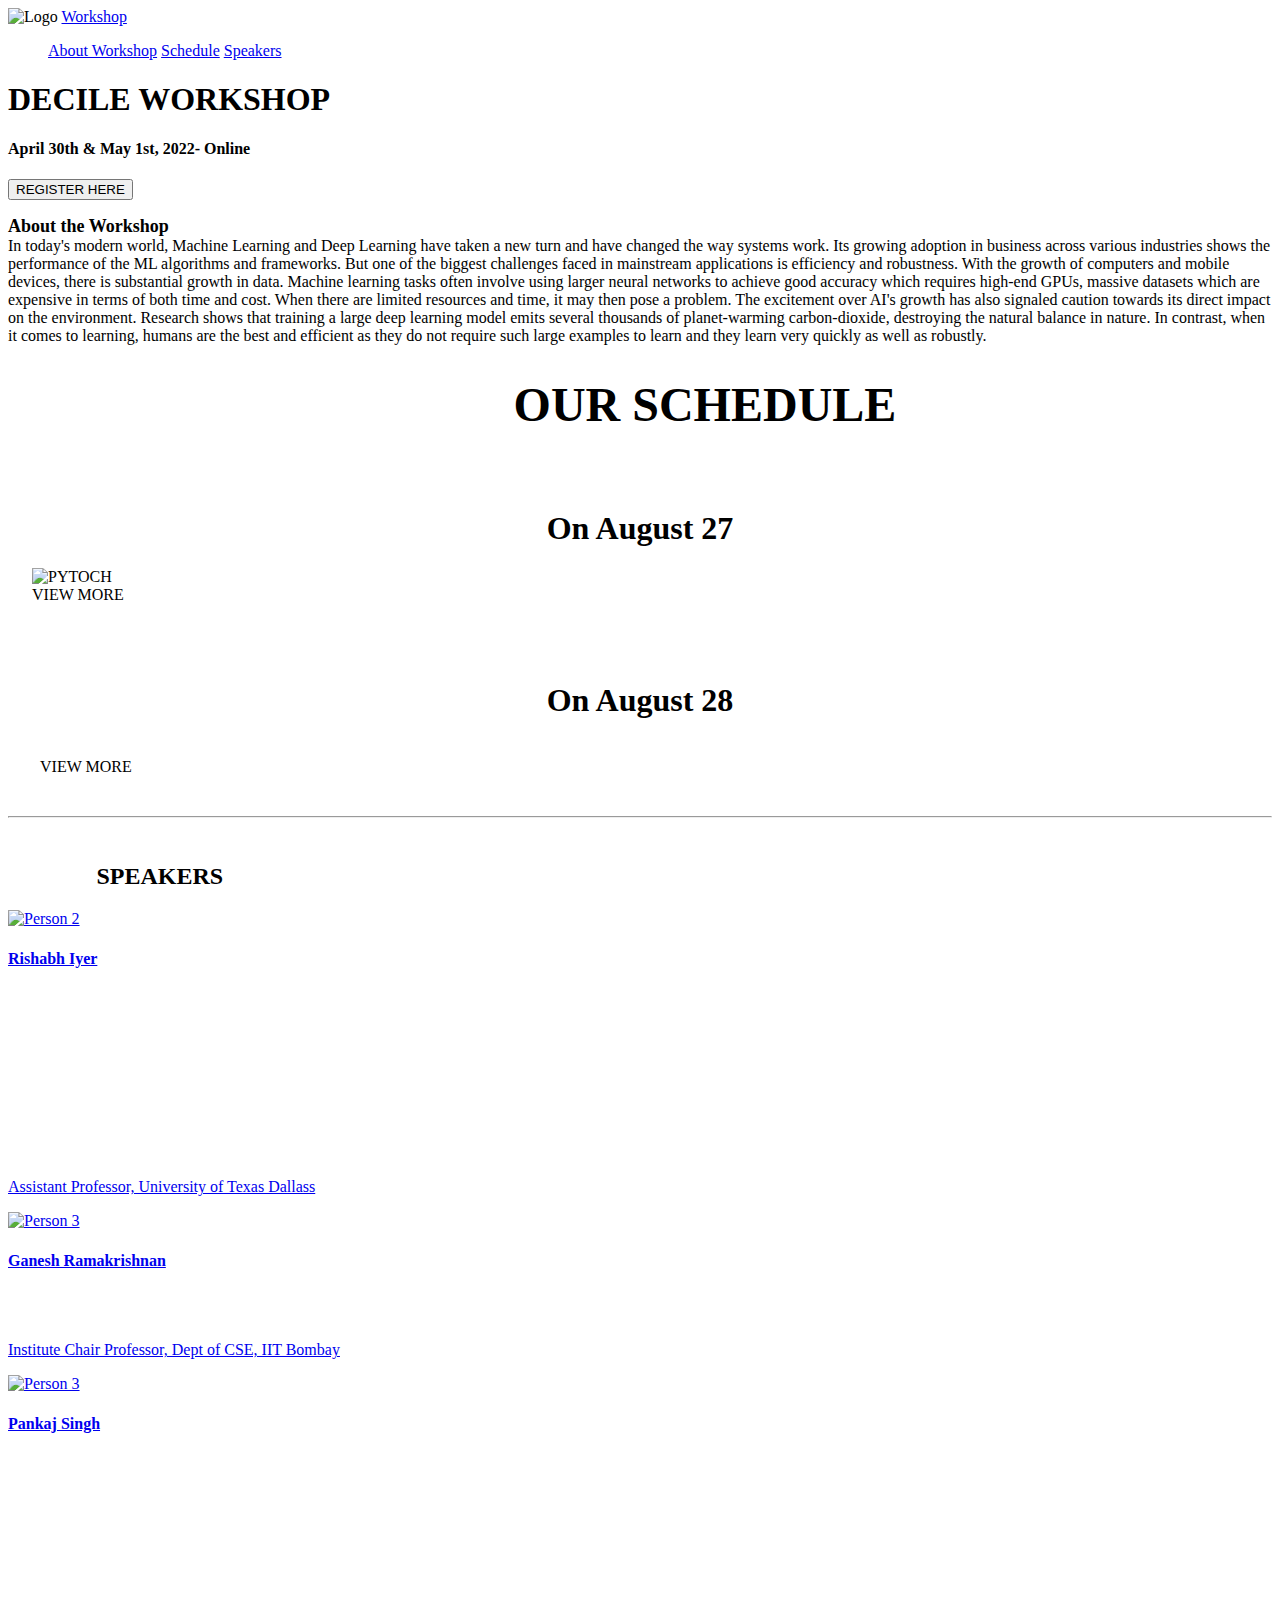
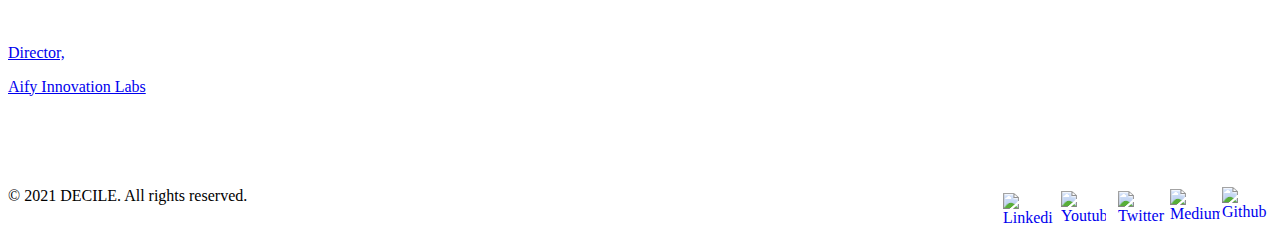
==== index.html @ f719cba0 "add google form" ====
<!DOCTYPE html>
<!-- saved from url=(0019)https://decile.org/ -->
<html><head><meta http-equiv="Content-Type" content="text/html; charset=UTF-8">

    <meta name="generator" content="Gatsby 2.22.17">
    <meta name="viewport" content="width=device-width, initial-scale=1.0">
    <title data-react-helmet="true">Decile</title>
    
    <meta data-react-helmet="true" name="viewport" content="width=device-width, initialScale=1.0">
    <meta data-react-helmet="true" name="description" content="An ultra customizable generic theme for Stackbit">
    <meta name="viewport" content="width=1200">
    <link rel="stylesheet" href="./Decile_files/style.css">
    <link href="https://cdn.jsdelivr.net/npm/bootstrap@5.0.2/dist/css/bootstrap.min.css" rel="stylesheet" integrity="sha384-EVSTQN3/azprG1Anm3QDgpJLIm9Nao0Yz1ztcQTwFspd3yD65VohhpuuCOmLASjC" crossorigin="anonymous">
<script src="https://cdn.jsdelivr.net/npm/@popperjs/core@2.9.2/dist/umd/popper.min.js" integrity="sha384-IQsoLXl5PILFhosVNubq5LC7Qb9DXgDA9i+tQ8Zj3iwWAwPtgFTxbJ8NT4GN1R8p" crossorigin="anonymous"></script>
<script src="https://cdn.jsdelivr.net/npm/bootstrap@5.0.2/dist/js/bootstrap.min.js" integrity="sha384-cVKIPhGWiC2Al4u+LWgxfKTRIcfu0JTxR+EQDz/bgldoEyl4H0zUF0QKbrJ0EcQF" crossorigin="anonymous"></script>

    <script src="https://code.jquery.com/jquery-3.2.1.slim.min.js" crossorigin="anonymous"></script>
    <script src="https://cdnjs.cloudflare.com/ajax/libs/popper.js/1.12.9/umd/popper.min.js" crossorigin="anonymous"></script>
    <script src="https://maxcdn.bootstrapcdn.com/bootstrap/4.0.0/js/bootstrap.min.js" crossorigin="anonymous"></script>
    <script type="text/javascript" src="./Decile_files/jquery-1.5.min.js"></script>

    <script type="text/javascript" src="./Decile_files/jquery.jcarousel.js"></script>
    
    <script type="text/javascript">
    jQuery(document).ready(function() {
        // Initialise the first and second carousel by class selector.
        // Note that they use both the same configuration options (none in this case).
        jQuery('.d-carousel .carousel').jcarousel({
            scroll: 1
        });
    });
    </script>
</head>

<body data-new-gr-c-s-check-loaded="14.1052.0" data-gr-ext-installed="">
    <div id="___gatsby">
        <div style="outline:none" tabindex="-1" id="gatsby-focus-wrapper">
            <div id="site-wrap" class="site">
                
                <header class="site-header ">
                    <nav class="navbar navbar-expand-sm bg-light navbar-light ">

                        <img class="navbar-brand " src="./Decile_files/DECILE Logo.svg" alt="Logo" style="height:80px;"> <a class="nav-link" href="https://decile.org/#Team">Workshop</a>

                        <ul class="navbar-nav ml-auto">
 
                            <!-- <a class="nav-link" href="/">Home</a>  -->

                            <a class="nav-link" href="https://decile.org/#Team">About Workshop</a>


                            <a class="nav-link" href="https://decile.org/#Research">Schedule</a>
                            <a class="nav-link" href="https://decile.org/#Research">Speakers</a>

                            <!--<a class="nav-link" href="/workshop/">Workshop</a>-->

                        </ul>
                      </nav>

                </header>
                <main id="content" class="site-content">
                    <!-- <section class="section hero">
                        <div class="container container--lg">
                            <div class="flex  flex--center align-center ">
                              

                                <div class="cell section__body">
                                   


 

                                    <div class="section__copy">

                                        <img src="images/DECILE Logo.png" alt="Person 3" width="400" height="133"/>
                                    </div>
                                    <div class="section__actions btn-group"></div>
                                </div>
                            </div>
                        </div>
                    </section> -->
                    <section id="Workshop-heading" class="section hero bg-image section--padding">
                        <!-- <div class="bg-image__image"
                            style="background-image:url(&#x27;/images/diagonal-lines.svg&#x27;);opacity:0.2;background-size:auto;background-repeat:repeat">
                        </div> -->
                        <div class="container container--md align-center">
                            <div class="flex flex--middle flex--center">
                                
                                <div class="cell section__body">
                                    <h1 class="section__title">DECILE WORKSHOP</h1>
                                    <h4>April 30th &amp; May 1st, 2022- Online</h4>
                                    <a href="https://forms.gle/wCTeGzqQh4scpRUN7">
                                    <button class="btn btn-primary rounded-pill">
                                        REGISTER HERE 
                                      </button>
                                      </a>
                                      
                                      
                        
                                    <!--<div class="section__actions btn-group"><a href="https://www.google.com/"
                                            class="btn">Learn More</a></div>-->
                                </div>
                            </div>
                        </div>
                    </section>
                    <section id="About the workshop" class="section hero bg-image section--padding">
                        <div class="container container--lg">
                            <div class="container container--md align-center">
                                <div class="container container--md align-center">
                                    <div class="flex flex--middle flex--center">
                                
                                        <div class="cell section__body">
                                            <div class="section__copy">
                                                <p><b style="font-size: 18px;">About the Workshop</b><br>
                                                    In today's modern world, Machine Learning and Deep Learning have taken a new turn and have changed the way systems work. 
                            Its growing adoption in business across various industries shows the performance of the ML algorithms and frameworks. 
                            But one of the biggest challenges faced in mainstream applications is efficiency and robustness. 
                            With the growth of computers and mobile devices, there is substantial growth in data.
                            Machine learning tasks often involve using larger neural networks to achieve good accuracy which requires high-end GPUs, 
                            massive datasets which are expensive in terms of both time and cost. When there are limited resources and time, it may then pose a problem.
                            The excitement over AI's growth has also signaled caution towards its direct impact on the environment. 
                            Research shows that training a large deep learning model emits several thousands of planet-warming carbon-dioxide, 
                            destroying the natural balance in nature. In contrast, when it comes to learning, 
                            humans are the best and efficient as they do not require such large examples to learn and they learn very quickly as well as robustly. </p>
                                            </div>
                                            
                                        </div>
                                    </div>

                                </div>
                            </div>
                    </section>
                    <section class="section hero inverse bg-blue">
                        
                            <h1 style="margin-left: 40%; font-size: 3rem;">OUR SCHEDULE</h1>
                          <div class="container my-4">
                              <div class="row d-flex justify-content-center" style="gap: 1rem;">
                                  <div class="col col-lg-5 col-md-12 col-sm-12">
                                      <div class="card" style="margin-left: 0rem; padding: 1.5rem;">
                                          <h1 style="text-align: center;">On August 27</h1>
                                          <img src="https://pytorch.org/tutorials/_static/img/thumbnails/cropped/profiler.png" width="340px" alt="PYTOCH">
                                          <div class="card-body">
                                             <a href="#" style="color: black; text-decoration: none; text-align: center;">VIEW MORE</a>
                                          </div>
                                      </div>
                                  </div>
                               
                      
                             
                                  <div class="col col-lg-5 col-md-12 col-sm-12">
                                      <div class="card" style="margin-left: 0rem; padding: 2rem;">
                                          <h1 style="text-align: center;">On August 28</h1>
                                         
                                          <img src="https://decile.org/images/CORDS%20Logo.svg" alt="">
                                          <img src="https://decile.org/images/DISTIL%20Logo.svg" alt="">
                                          <img src="https://decile.org/images/SPEAR%20Logo.svg" alt="">
                                          <div class="card-body">
                                             <a href="#" style="color: black; text-decoration: none; text-align: right;">VIEW MORE</a>
                                          </div>
                                      </div>
                                  </div>
                               
                               
                              </div>
                          </div>
                      </section>
                   
                   
                    <hr class="my-auto flex-grow-1">

                        <div id="Team" class="container  align-center  ">
                            <h2 class="section__title" style="margin-left: 7%; padding-top: 2%;">SPEAKERS</h2>

                        </div>
                        <section class="container " style="padding-bottom: 2%; ">
                            <div class="inner">
                                <div class="flex flex-4 " style="padding-bottom: 4%; ">
                                    <div class="box person ">
                                        <a href="https://sites.google.com/view/rishabhiyer">
                                        <div class="image round">
                                            <img src="./Decile_files/Rishabh Iyer.png" alt="Person 2">
                                        </div>
                                        <h4 style="padding-bottom:15% ;">Rishabh Iyer</h4>
                                        <p>Assistant Professor, University of Texas Dallass</p>
                                    </a>
                                    </div>
                                    <div class="box person">
                                        <a href="https://www.cse.iitb.ac.in/~ganesh/">
                                        <div class="image round">
                                            <img src="./Decile_files/Ganesh Ramakrishnan.jpeg" alt="Person 3">
                                        </div>
                                        <h4 style="padding-bottom:4% ;">Ganesh Ramakrishnan</h4>
                                        <p>Institute Chair Professor, Dept of CSE, IIT Bombay</p></a>
                                    </div>
                                    <div class="box person">
                                        <a href="https://www.linkedin.com/in/pankaj-singh-b000894a/">
                                        <div class="image round">
                                            <img src="./Decile_files/pankaj.singh.jpg" alt="Person 3">
                                        </div>
                                        <h4 style="padding-bottom:15% ;">Pankaj Singh</h4>
                                        <p>Director, </p>
                                        <p>Aify Innovation Labs</p></a>
                                    </div>


                                </div>
                        </div></section>
                                       <footer class="site-footer">
                    <div class="container container--lg">
                        <div class="site-footer__copyright">
                            © 2021 DECILE. All rights reserved.
                            <a href="https://github.com/decile-team"><img src="./Decile_files/GitHub-Mark.png" alt="Github" width="50" height="50" style="float:right"></a> 
                            <a href="https://medium.com/@decile-research"><img src="./Decile_files/medium+icon-1320186682844050412.png" alt="Medium" width="50" height="50" style="float:right;padding: 2px;"></a>  
                            <a href="https://twitter.com/decile_research"><img src="./Decile_files/733635.svg" alt="Twitter" width="50" height="50" style="float:right;padding-left: 10px;padding-top: 4px;"></a>    
                            <a href="https://www.youtube.com/channel/UCbBsomFm7quu-7Es3X_Ps9g"><img src="./Decile_files/1384012.svg" alt="Youtube" width="45" height="45" style="float:right;padding: 2px;padding-top: 4px;"></a>
                            <a href="https://www.linkedin.com/in/decile"><img src="./Decile_files/1384046.svg" alt="Linkedin" width="50" height="50" style="float:right;padding: 6px;"></a> 
                        </div>
                        
                    </div>
                </footer>
            </div>
        
        <div id="gatsby-announcer" style="position:absolute;top:0;width:1px;height:1px;padding:0;overflow:hidden;clip:rect(0, 0, 0, 0);white-space:nowrap;border:0" aria-live="assertive" aria-atomic="true"></div>
    
    <script src="./Decile_files/init.js"></script>
    <script src="./Decile_files/page-load.js"></script>
    <script src="./Decile_files/page-unload.js"></script>
    <script id="gatsby-script-loader">/*<![CDATA[*/window.pagePath = "/";/*]]>*/</script>
    <script id="gatsby-chunk-mapping">/*<![CDATA[*/window.___chunkMapping = { "app": ["/app-77ef83bda4db6edf5b10.js"], "component---src-templates-advanced-js": ["/component---src-templates-advanced-js-5bc18cc9d4f8bdf61e8d.js"], "component---src-templates-post-js": ["/component---src-templates-post-js-b1623d6e78ea71cc60c2.js"] };/*]]>*/</script>
    <script src="./Decile_files/component---src-templates-advanced-js-5bc18cc9d4f8bdf61e8d.js" async=""></script>
    <script src="./Decile_files/commons-939fbc767cac15439ba2.js" async=""></script>
    <script src="./Decile_files/29107295-36e60bad8a02b5426955.js" async=""></script>
    <script src="./Decile_files/styles-503b3015a8b38c118cb7.js" async=""></script>
    <script src="./Decile_files/app-77ef83bda4db6edf5b10.js" async=""></script>
    <script src="./Decile_files/framework-81e6052b3504df28bf0b.js" async=""></script>
    <script src="./Decile_files/webpack-runtime-9876bf3ca93c263dd1b7.js" async=""></script>



<iframe frameborder="0" scrolling="no" style="background-color: transparent; border: 0px; display: none;" src="./Decile_files/saved_resource.html"></iframe><div id="GOOGLE_INPUT_CHEXT_FLAG" input="" input_stat="{&quot;tlang&quot;:true,&quot;tsbc&quot;:true,&quot;pun&quot;:true,&quot;mk&quot;:true,&quot;ss&quot;:true}" style="display: none;"></div></body><grammarly-desktop-integration data-grammarly-shadow-root="true"></grammarly-desktop-integration></html>
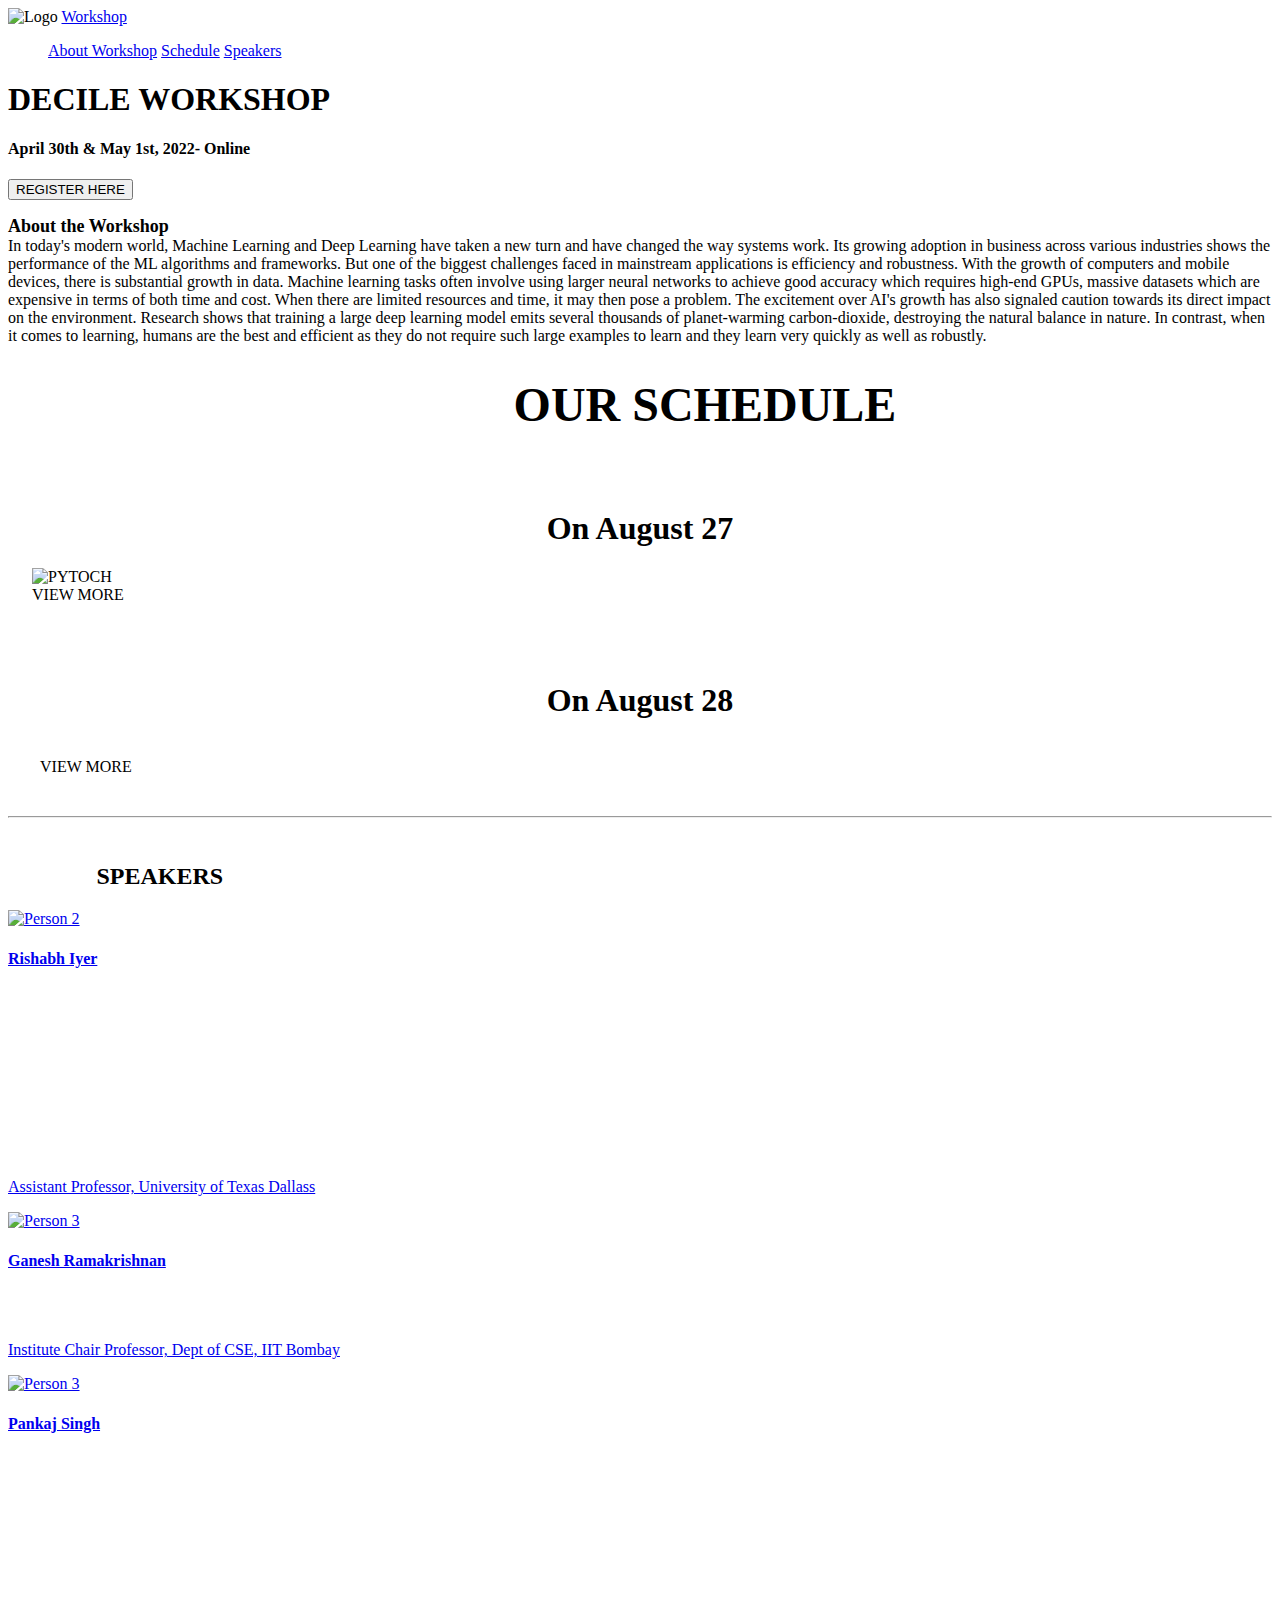
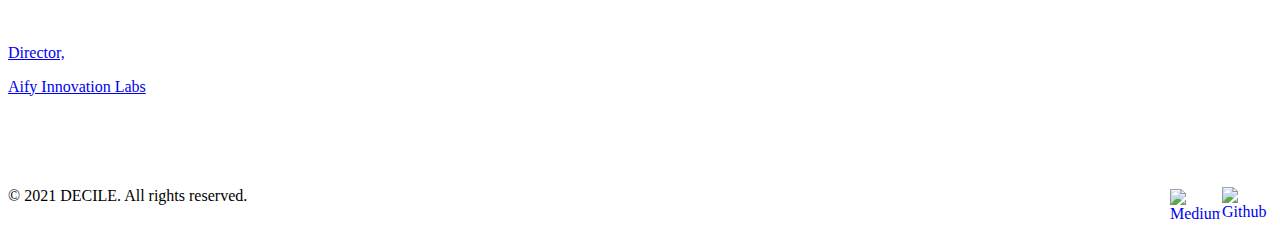
==== commit d264af88: "add icons for Linkedin , Youtube , twitter" ====
--- a/index.html
+++ b/index.html
@@ -13,7 +13,7 @@
     <link href="https://cdn.jsdelivr.net/npm/bootstrap@5.0.2/dist/css/bootstrap.min.css" rel="stylesheet" integrity="sha384-EVSTQN3/azprG1Anm3QDgpJLIm9Nao0Yz1ztcQTwFspd3yD65VohhpuuCOmLASjC" crossorigin="anonymous">
 <script src="https://cdn.jsdelivr.net/npm/@popperjs/core@2.9.2/dist/umd/popper.min.js" integrity="sha384-IQsoLXl5PILFhosVNubq5LC7Qb9DXgDA9i+tQ8Zj3iwWAwPtgFTxbJ8NT4GN1R8p" crossorigin="anonymous"></script>
 <script src="https://cdn.jsdelivr.net/npm/bootstrap@5.0.2/dist/js/bootstrap.min.js" integrity="sha384-cVKIPhGWiC2Al4u+LWgxfKTRIcfu0JTxR+EQDz/bgldoEyl4H0zUF0QKbrJ0EcQF" crossorigin="anonymous"></script>
-
+<script defer src="https://use.fontawesome.com/releases/v5.0.7/js/all.js"></script>
     <script src="https://code.jquery.com/jquery-3.2.1.slim.min.js" crossorigin="anonymous"></script>
     <script src="https://cdnjs.cloudflare.com/ajax/libs/popper.js/1.12.9/umd/popper.min.js" crossorigin="anonymous"></script>
     <script src="https://maxcdn.bootstrapcdn.com/bootstrap/4.0.0/js/bootstrap.min.js" crossorigin="anonymous"></script>
@@ -211,9 +211,9 @@
                             © 2021 DECILE. All rights reserved.
                             <a href="https://github.com/decile-team"><img src="./Decile_files/GitHub-Mark.png" alt="Github" width="50" height="50" style="float:right"></a> 
                             <a href="https://medium.com/@decile-research"><img src="./Decile_files/medium+icon-1320186682844050412.png" alt="Medium" width="50" height="50" style="float:right;padding: 2px;"></a>  
-                            <a href="https://twitter.com/decile_research"><img src="./Decile_files/733635.svg" alt="Twitter" width="50" height="50" style="float:right;padding-left: 10px;padding-top: 4px;"></a>    
-                            <a href="https://www.youtube.com/channel/UCbBsomFm7quu-7Es3X_Ps9g"><img src="./Decile_files/1384012.svg" alt="Youtube" width="45" height="45" style="float:right;padding: 2px;padding-top: 4px;"></a>
-                            <a href="https://www.linkedin.com/in/decile"><img src="./Decile_files/1384046.svg" alt="Linkedin" width="50" height="50" style="float:right;padding: 6px;"></a> 
+                            <a href="https://twitter.com/decile_research"><i class="fab fa-twitter"  style="float:right;padding-left: 10px;padding-top: 4px;width:50px;height:50px"></i></a>    
+                            <a href="https://www.youtube.com/channel/UCbBsomFm7quu-7Es3X_Ps9g"><i class="fab fa-youtube"  style="float:right;padding-left: 10px;padding-top: 4px;width:50px;height:50px"></i></a>
+                            <a href="https://www.linkedin.com/in/decile"><i class="fab fa-linkedin"  style="float:right;padding-left: 20px;padding-top: 4px;width:60px;height:40px;margin-bottom: 0;"></i></a> 
                         </div>
                         
                     </div>
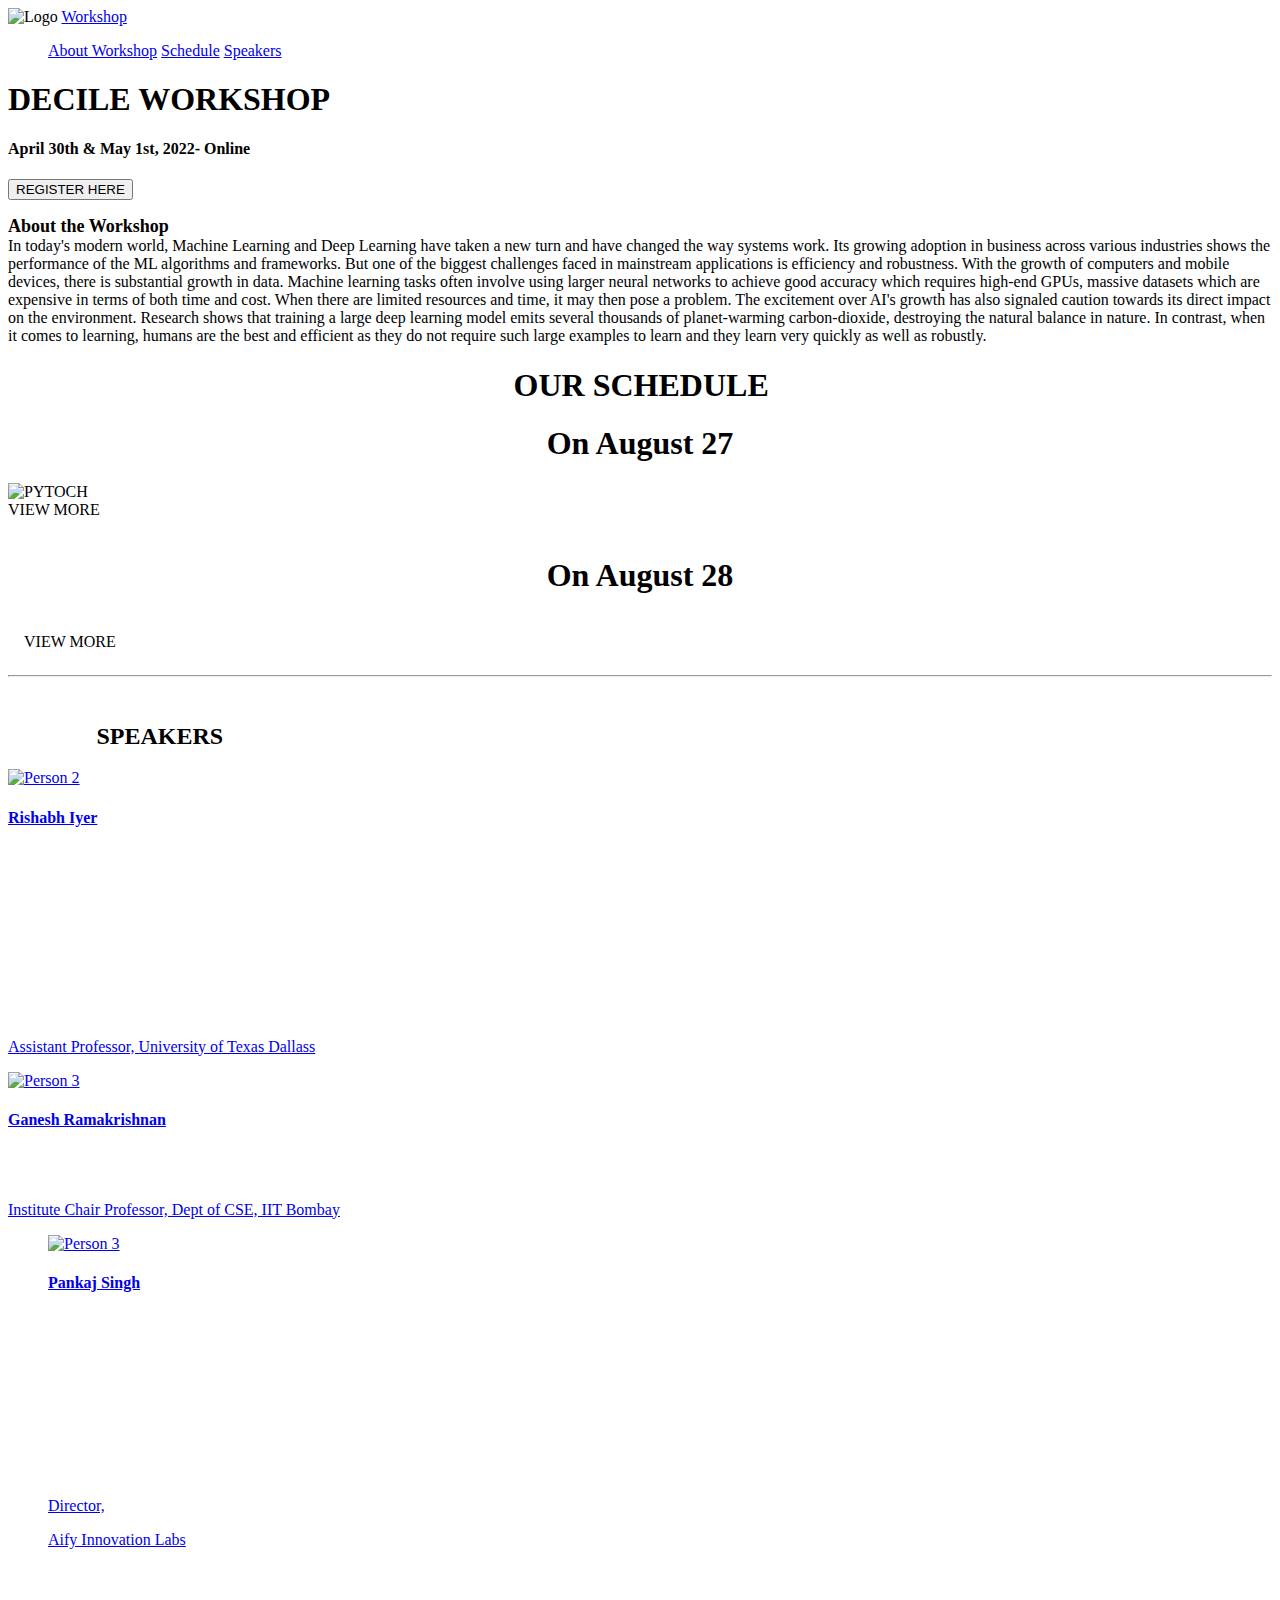
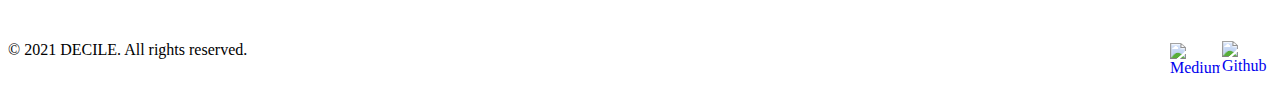
==== commit 5ece2ccf: "Merge pull request #2 from Dik17/fix-main" ====
--- a/index.html
+++ b/index.html
@@ -132,13 +132,13 @@
                     </section>
                     <section class="section hero inverse bg-blue">
                         
-                            <h1 style="margin-left: 40%; font-size: 3rem;">OUR SCHEDULE</h1>
+                            <h1 style="margin-left: 40%; font-size: 2rem;">OUR SCHEDULE</h1>
                           <div class="container my-4">
-                              <div class="row d-flex justify-content-center" style="gap: 1rem;">
+                              <div class="row d-flex justify-content-center" style="gap: 2rem;">
                                   <div class="col col-lg-5 col-md-12 col-sm-12">
-                                      <div class="card" style="margin-left: 0rem; padding: 1.5rem;">
+                                      <div class="card" style="margin-left: 0rem; padding: 0rem; ">
                                           <h1 style="text-align: center;">On August 27</h1>
-                                          <img src="https://pytorch.org/tutorials/_static/img/thumbnails/cropped/profiler.png" width="340px" alt="PYTOCH">
+                                          <img src="https://pytorch.org/tutorials/_static/img/thumbnails/cropped/profiler.png"  alt="PYTOCH"style="width: 16.3rem; height=10rem">
                                           <div class="card-body">
                                              <a href="#" style="color: black; text-decoration: none; text-align: center;">VIEW MORE</a>
                                           </div>
@@ -148,12 +148,12 @@
                       
                              
                                   <div class="col col-lg-5 col-md-12 col-sm-12">
-                                      <div class="card" style="margin-left: 0rem; padding: 2rem;">
+                                      <div class="card" style="margin-left: 0rem; padding: 1rem; margin-right: 0rem;">
                                           <h1 style="text-align: center;">On August 28</h1>
                                          
-                                          <img src="https://decile.org/images/CORDS%20Logo.svg" alt="">
-                                          <img src="https://decile.org/images/DISTIL%20Logo.svg" alt="">
-                                          <img src="https://decile.org/images/SPEAR%20Logo.svg" alt="">
+                                          <img src="https://decile.org/images/CORDS%20Logo.svg" alt ="" style="width: 20rem;">
+                                          <img src="https://decile.org/images/DISTIL%20Logo.svg" alt=""style="width: 20rem;" >
+                                          <img src="https://decile.org/images/SPEAR%20Logo.svg" alt=""style="width: 20rem;">
                                           <div class="card-body">
                                              <a href="#" style="color: black; text-decoration: none; text-align: right;">VIEW MORE</a>
                                           </div>
@@ -192,12 +192,12 @@
                                         <h4 style="padding-bottom:4% ;">Ganesh Ramakrishnan</h4>
                                         <p>Institute Chair Professor, Dept of CSE, IIT Bombay</p></a>
                                     </div>
-                                    <div class="box person">
+                                    <div class="box person" style="margin-left: 40px;margin-bottom: 1rem;">
                                         <a href="https://www.linkedin.com/in/pankaj-singh-b000894a/">
                                         <div class="image round">
                                             <img src="./Decile_files/pankaj.singh.jpg" alt="Person 3">
                                         </div>
-                                        <h4 style="padding-bottom:15% ;">Pankaj Singh</h4>
+                                        <h4 style="padding-bottom:15% ">Pankaj Singh</h4>
                                         <p>Director, </p>
                                         <p>Aify Innovation Labs</p></a>
                                     </div>
@@ -210,12 +210,11 @@
                         <div class="site-footer__copyright">
                             © 2021 DECILE. All rights reserved.
                             <a href="https://github.com/decile-team"><img src="./Decile_files/GitHub-Mark.png" alt="Github" width="50" height="50" style="float:right"></a> 
-                            <a href="https://medium.com/@decile-research"><img src="./Decile_files/medium+icon-1320186682844050412.png" alt="Medium" width="50" height="50" style="float:right;padding: 2px;"></a>  
+                            <a href="https://medium.com/@decile-research">   <img src="./Decile_files/medium+icon-1320186682844050412.png" alt="Medium" width="50" height="50" style="float:right;padding: 2px;" ></a>  
                             <a href="https://twitter.com/decile_research"><i class="fab fa-twitter"  style="float:right;padding-left: 10px;padding-top: 4px;width:50px;height:50px"></i></a>    
                             <a href="https://www.youtube.com/channel/UCbBsomFm7quu-7Es3X_Ps9g"><i class="fab fa-youtube"  style="float:right;padding-left: 10px;padding-top: 4px;width:50px;height:50px"></i></a>
                             <a href="https://www.linkedin.com/in/decile"><i class="fab fa-linkedin"  style="float:right;padding-left: 20px;padding-top: 4px;width:60px;height:40px;margin-bottom: 0;"></i></a> 
                         </div>
-                        
                     </div>
                 </footer>
             </div>
@@ -238,3 +237,5 @@
 
 
 <iframe frameborder="0" scrolling="no" style="background-color: transparent; border: 0px; display: none;" src="./Decile_files/saved_resource.html"></iframe><div id="GOOGLE_INPUT_CHEXT_FLAG" input="" input_stat="{&quot;tlang&quot;:true,&quot;tsbc&quot;:true,&quot;pun&quot;:true,&quot;mk&quot;:true,&quot;ss&quot;:true}" style="display: none;"></div></body><grammarly-desktop-integration data-grammarly-shadow-root="true"></grammarly-desktop-integration></html>
+<!-- 
+                    -->
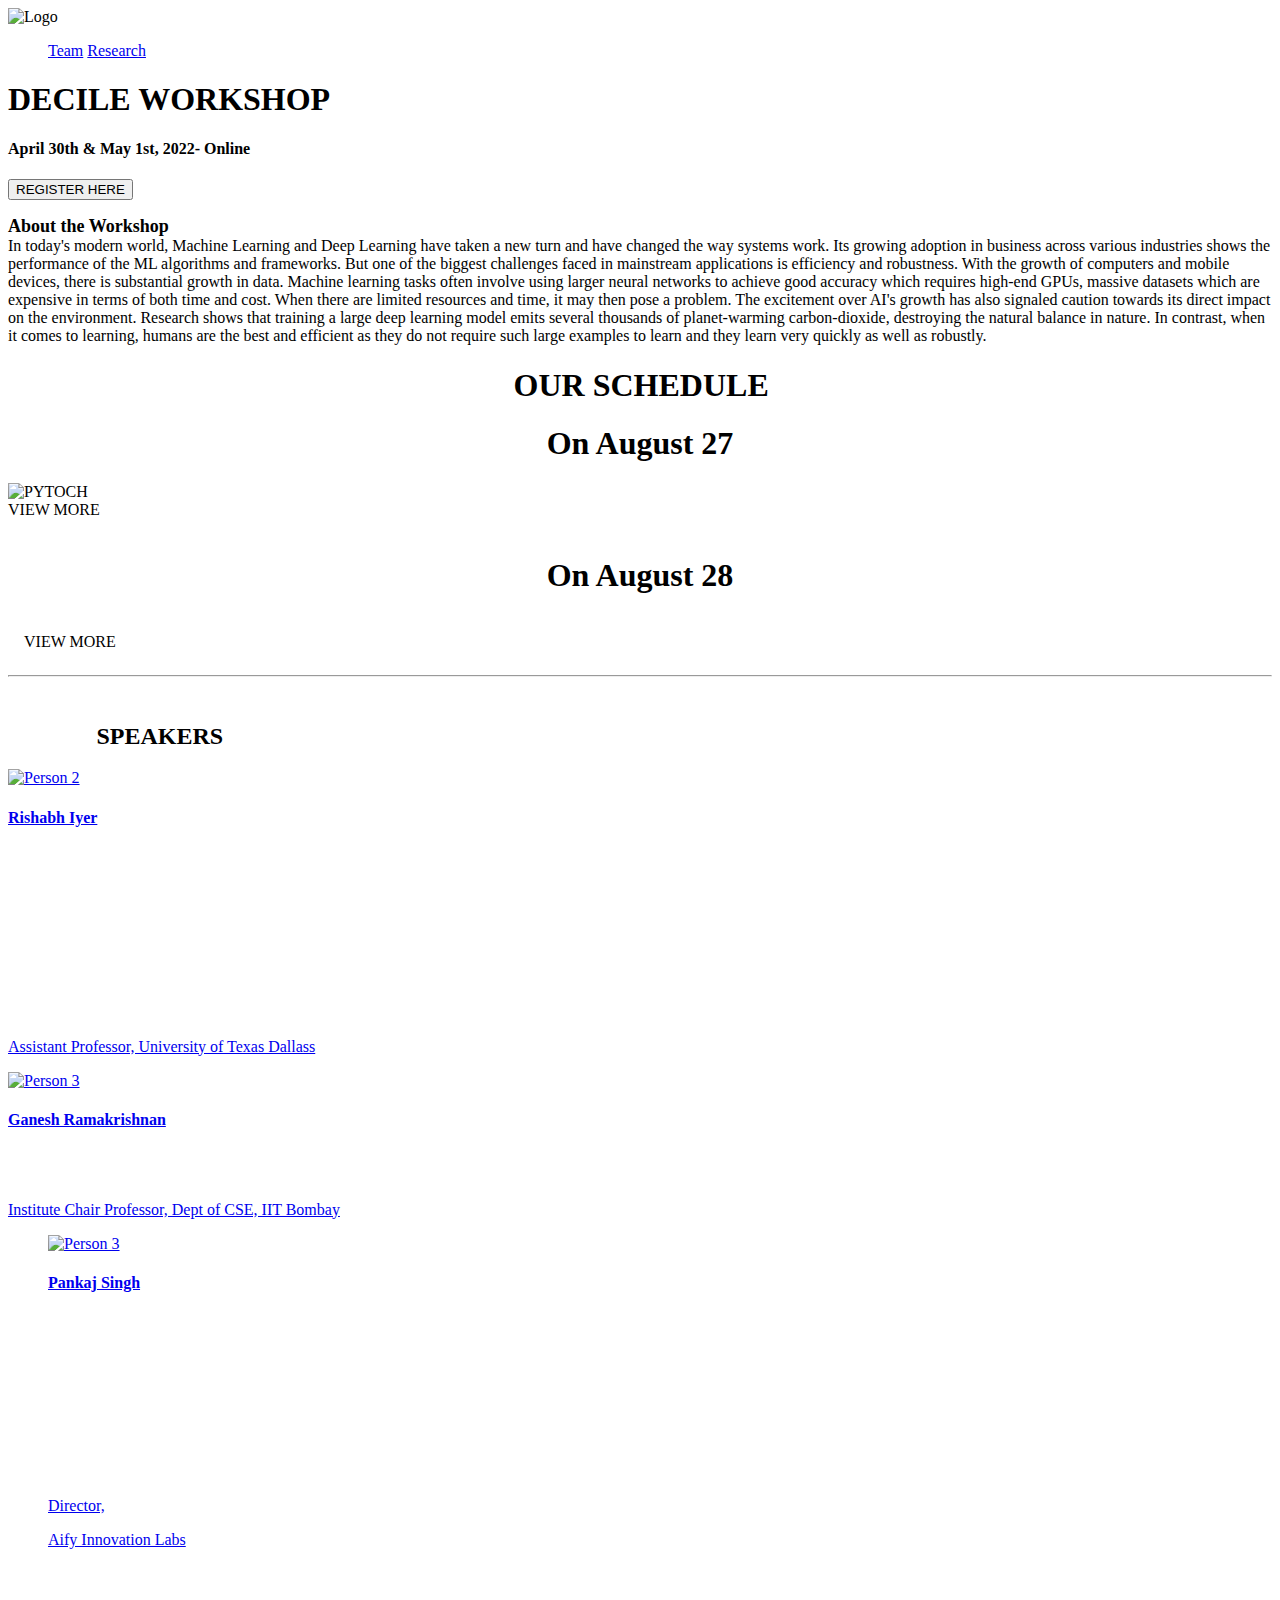
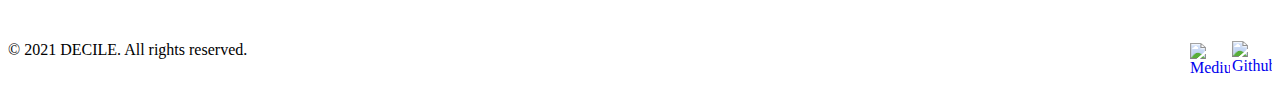
==== commit 0c913239: "Update index.html" ====
--- a/index.html
+++ b/index.html
@@ -40,17 +40,16 @@
                 <header class="site-header ">
                     <nav class="navbar navbar-expand-sm bg-light navbar-light ">
 
-                        <img class="navbar-brand " src="./Decile_files/DECILE Logo.svg" alt="Logo" style="height:80px;"> <a class="nav-link" href="https://decile.org/#Team">Workshop</a>
+                        <img class="navbar-brand " src="./Decile_files/DECILE Logo.svg" alt="Logo" style="height:80px;"> <a class="nav-link" href="https://decile.org/#Team"></a>
 
                         <ul class="navbar-nav ml-auto">
  
                             <!-- <a class="nav-link" href="/">Home</a>  -->
 
-                            <a class="nav-link" href="https://decile.org/#Team">About Workshop</a>
-
-
-                            <a class="nav-link" href="https://decile.org/#Research">Schedule</a>
-                            <a class="nav-link" href="https://decile.org/#Research">Speakers</a>
+                          
+
+                            <a class="nav-link" href="https://decile.org/#Team">Team</a>
+                            <a class="nav-link" href="https://decile.org/#Research">Research</a>
 
                             <!--<a class="nav-link" href="/workshop/">Workshop</a>-->
 
@@ -63,15 +62,10 @@
                         <div class="container container--lg">
                             <div class="flex  flex--center align-center ">
                               
-
                                 <div class="cell section__body">
                                    
-
-
  
-
                                     <div class="section__copy">
-
                                         <img src="images/DECILE Logo.png" alt="Person 3" width="400" height="133"/>
                                     </div>
                                     <div class="section__actions btn-group"></div>
@@ -209,11 +203,11 @@
                     <div class="container container--lg">
                         <div class="site-footer__copyright">
                             © 2021 DECILE. All rights reserved.
-                            <a href="https://github.com/decile-team"><img src="./Decile_files/GitHub-Mark.png" alt="Github" width="50" height="50" style="float:right"></a> 
-                            <a href="https://medium.com/@decile-research">   <img src="./Decile_files/medium+icon-1320186682844050412.png" alt="Medium" width="50" height="50" style="float:right;padding: 2px;" ></a>  
-                            <a href="https://twitter.com/decile_research"><i class="fab fa-twitter"  style="float:right;padding-left: 10px;padding-top: 4px;width:50px;height:50px"></i></a>    
-                            <a href="https://www.youtube.com/channel/UCbBsomFm7quu-7Es3X_Ps9g"><i class="fab fa-youtube"  style="float:right;padding-left: 10px;padding-top: 4px;width:50px;height:50px"></i></a>
-                            <a href="https://www.linkedin.com/in/decile"><i class="fab fa-linkedin"  style="float:right;padding-left: 20px;padding-top: 4px;width:60px;height:40px;margin-bottom: 0;"></i></a> 
+                            <a href="https://github.com/decile-team"><img src="./Decile_files/GitHub-Mark.png" alt="Github" width="40" height="40" style="float:right"></a> 
+                            <a href="https://medium.com/@decile-research">   <img src="./Decile_files/medium+icon-1320186682844050412.png" alt="Medium" width="40" height="40" style="float:right;padding: 2px;" ></a>  
+                            <a href="https://twitter.com/decile_research"><i class="fab fa-twitter"  style="float:right;padding-left: 10px;padding-top: 4px;width:30px;height:30px"></i></a>    
+                            <a href="https://www.youtube.com/channel/UCbBsomFm7quu-7Es3X_Ps9g"><i class="fab fa-youtube"  style="float:right;padding-left: 10px;padding-top: 4px;width:30px;height:30px"></i></a>
+                            <a href="https://www.linkedin.com/in/decile"><i class="fab fa-linkedin"  style="float:right;padding-left: 20px;padding-top: 4px;width:40px;height:30px;margin-bottom: 0;"></i></a> 
                         </div>
                     </div>
                 </footer>
@@ -238,4 +232,3 @@
 
 <iframe frameborder="0" scrolling="no" style="background-color: transparent; border: 0px; display: none;" src="./Decile_files/saved_resource.html"></iframe><div id="GOOGLE_INPUT_CHEXT_FLAG" input="" input_stat="{&quot;tlang&quot;:true,&quot;tsbc&quot;:true,&quot;pun&quot;:true,&quot;mk&quot;:true,&quot;ss&quot;:true}" style="display: none;"></div></body><grammarly-desktop-integration data-grammarly-shadow-root="true"></grammarly-desktop-integration></html>
 <!-- 
-                    -->
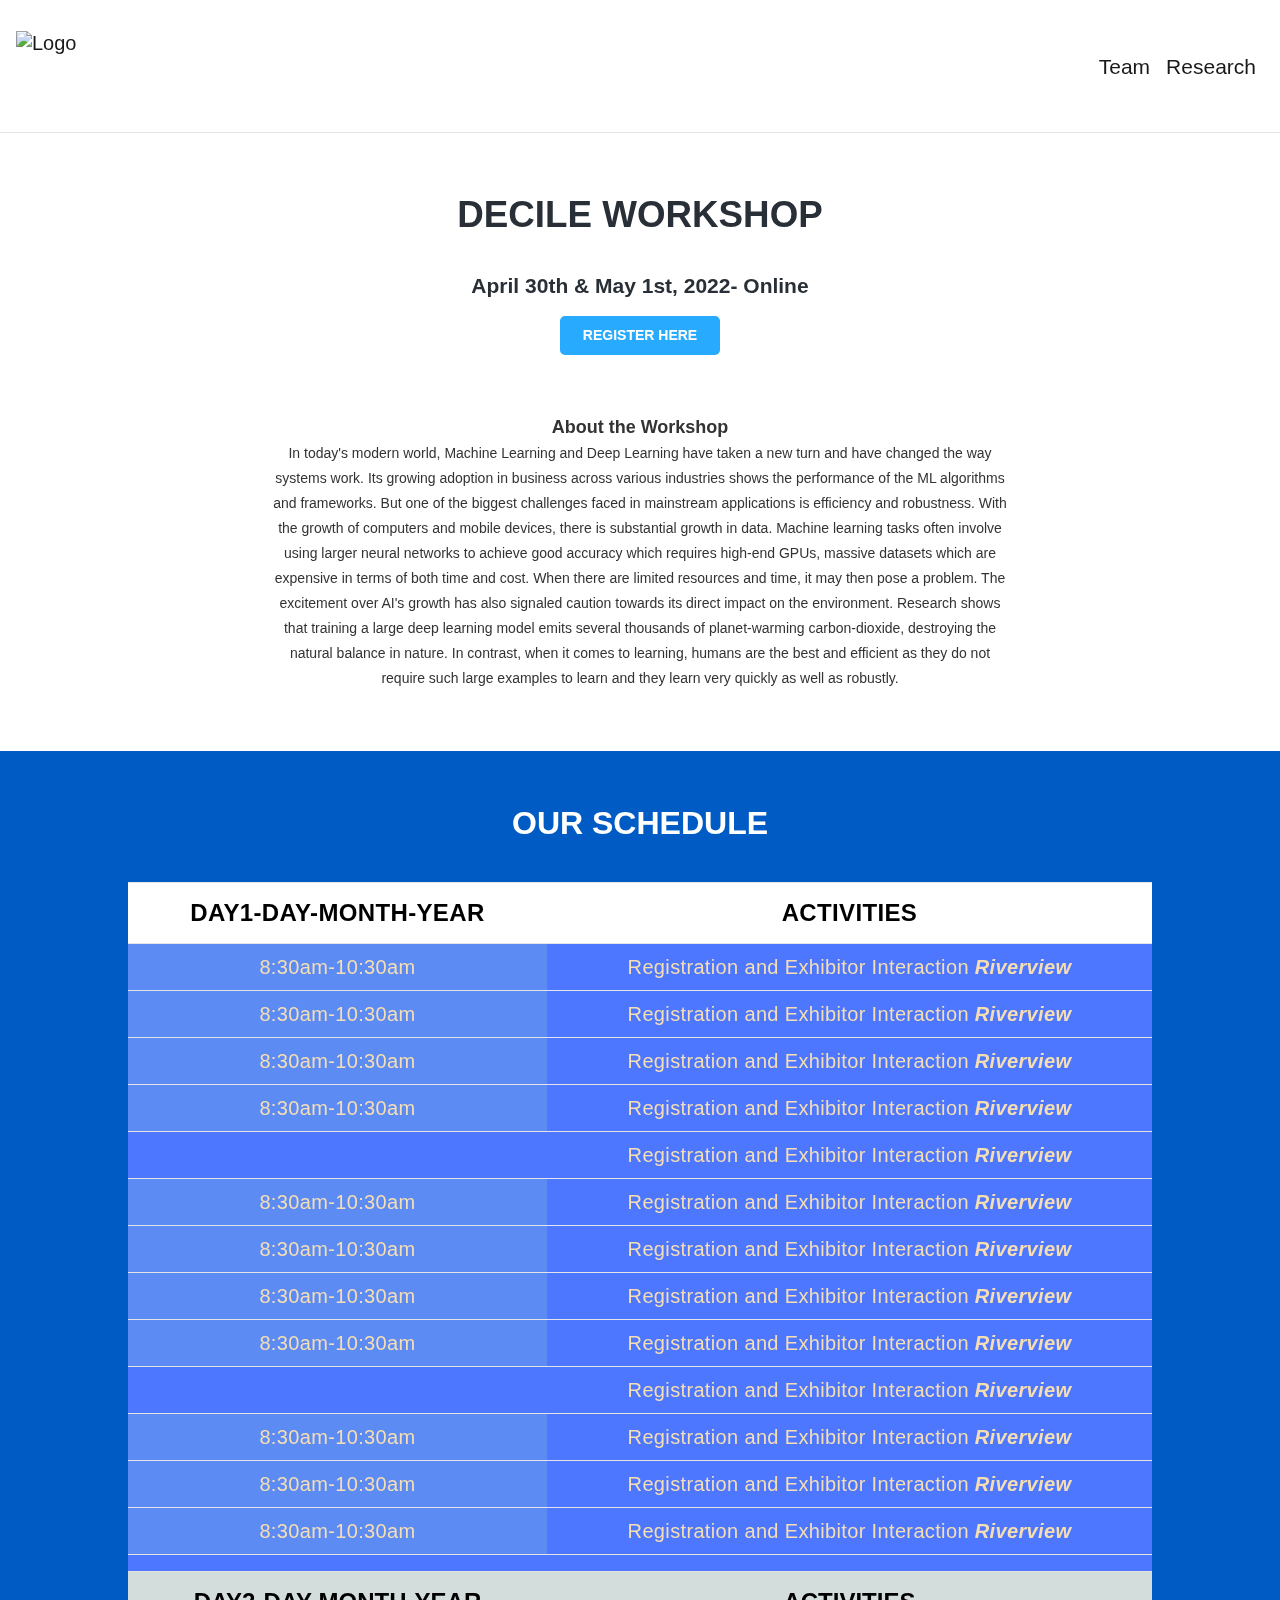
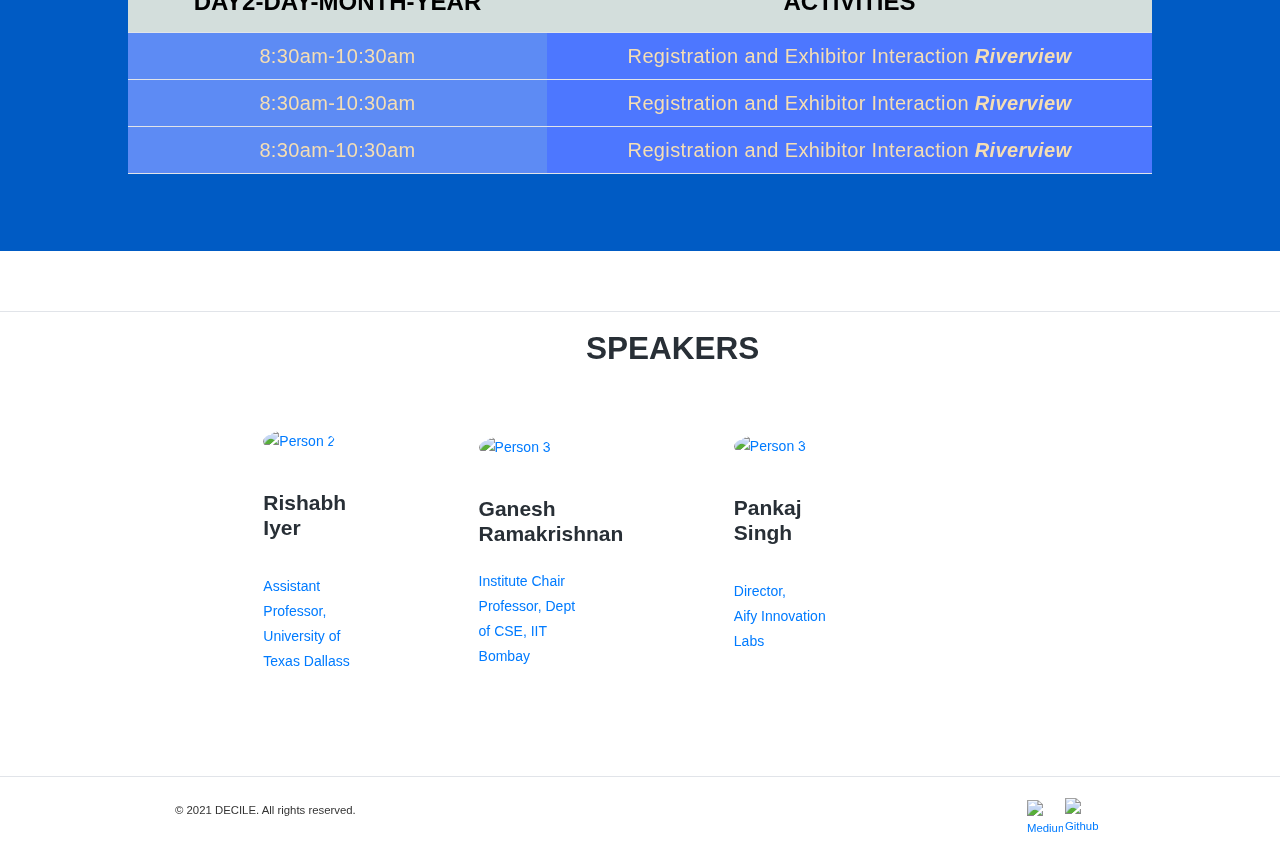
==== commit 9f13e2b2: "Merge pull request #4 from Dik17/fix-main" ====
--- a/index.html
+++ b/index.html
@@ -127,7 +127,7 @@
                     <section class="section hero inverse bg-blue">
                         
                             <h1 style="margin-left: 40%; font-size: 2rem;">OUR SCHEDULE</h1>
-                          <div class="container my-4">
+                          <!-- <div class="container my-4">
                               <div class="row d-flex justify-content-center" style="gap: 2rem;">
                                   <div class="col col-lg-5 col-md-12 col-sm-12">
                                       <div class="card" style="margin-left: 0rem; padding: 0rem; ">
@@ -156,6 +156,140 @@
                                
                                
                               </div>
+                          </div> -->
+                        
+
+                          <div class="table-container center">
+                              <table class="table">
+                              <thead>
+<tr>
+
+    <th class="head1">DAY1-DAY-MONTH-YEAR</th>
+<th class="head1">ACTIVITIES</th>
+
+</tr>
+</thead>
+<tbody>
+    <tr>
+        <td class="start time">8:30am-10:30am
+        </td>
+        <td>
+            Registration and Exhibitor Interaction <i><b>Riverview</i></b>
+        </td>
+    </tr>
+    <tr>
+        <td class="start time">8:30am-10:30am
+        </td>
+        <td>
+            Registration and Exhibitor Interaction <i><b>Riverview</i></b>
+        </td>
+    </tr>
+    <tr>
+        <td class="start time">8:30am-10:30am
+        </td>
+        <td>
+            Registration and Exhibitor Interaction <i><b>Riverview</i></b>
+        </td>
+    </tr>
+    <tr>
+        <td class="start time">8:30am-10:30am
+        </td>
+        <td>
+            Registration and Exhibitor Interaction <i><b>Riverview</i></b>
+        </td>
+    </tr>
+    <tr>
+        <td></td>
+        <td>
+            Registration and Exhibitor Interaction <i><b>Riverview</i></b>
+        </td>
+    </tr>
+    <tr>
+        <td class="start time">8:30am-10:30am
+        </td>
+        <td>
+            Registration and Exhibitor Interaction <i><b>Riverview</i></b>
+        </td>
+    </tr>
+    <tr>
+        <td class="start time">8:30am-10:30am
+        </td>
+        <td>
+            Registration and Exhibitor Interaction <i><b>Riverview</i></b>
+        </td>
+    </tr>
+    <tr>
+        <td class="start time">8:30am-10:30am
+        </td>
+        <td>
+            Registration and Exhibitor Interaction <i><b>Riverview</i></b>
+        </td>
+    </tr>
+    <tr>
+        <td class="start time">8:30am-10:30am
+        </td>
+        <td>
+            Registration and Exhibitor Interaction <i><b>Riverview</i></b>
+        </td>
+    </tr>
+    <tr>
+        <td></td>
+        <td>
+            Registration and Exhibitor Interaction <i><b>Riverview</i></b>
+        </td>
+    </tr>
+    <tr>
+        <td class="start time">8:30am-10:30am
+        </td>
+        <td>
+            Registration and Exhibitor Interaction <i><b>Riverview</i></b>
+        </td>
+    </tr>
+    <tr>
+        <td class="start time">8:30am-10:30am
+        </td>
+        <td>
+            Registration and Exhibitor Interaction <i><b>Riverview</i></b>
+        </td>
+    </tr>
+    <tr>
+        <td class="start time">8:30am-10:30am
+        </td>
+        <td>
+            Registration and Exhibitor Interaction <i><b>Riverview</i></b>
+        </td>
+    </tr>
+  <tr >
+      <td ></td>
+<td ></td>     
+    </tr>
+<tr style="background-color:white; ">
+
+  <th class="head2" style="color: black; text-align: center; font-size: 1.5rem;">DAY2-DAY-MONTH-YEAR</th>
+  <TH class="head2" style="color:black; text-align: center;font-size: 1.5rem;">ACTIVITIES</TH>
+</tr>
+    <tr>
+        <td class="start time">8:30am-10:30am
+        </td>
+        <td>
+            Registration and Exhibitor Interaction <i><b>Riverview</i></b>
+        </td>
+    </tr>
+    <tr>
+        <td class="start time">8:30am-10:30am
+        </td>
+        <td>
+            Registration and Exhibitor Interaction <i><b>Riverview</i></b>
+        </td>
+    </tr><tr>
+        <td class="start time">8:30am-10:30am
+        </td>
+        <td>
+            Registration and Exhibitor Interaction <i><b>Riverview</i></b>
+        </td>
+    </tr>
+</tbody>
+</table>
                           </div>
                       </section>
                    
--- a/Decile_files/style.css
+++ b/Decile_files/style.css
@@ -0,0 +1,3738 @@
+html {
+    line-height: 1.15;
+    -webkit-text-size-adjust: 100%
+}
+
+body {
+    margin: 0
+}
+
+main {
+    display: block
+}
+
+.h1,
+h1 {
+    font-size: 2em;
+    margin: .67em 0
+}
+
+hr {
+    box-sizing: content-box;
+    height: 0;
+    overflow: visible
+}
+
+pre {
+    font-family: monospace, monospace;
+    font-size: 1em
+}
+
+a {
+    background-color: transparent
+}
+
+abbr[title] {
+    border-bottom: none;
+    text-decoration: underline;
+    -webkit-text-decoration: underline dotted;
+    text-decoration: underline dotted
+}
+
+b,
+strong {
+    font-weight: bolder
+}
+
+code,
+kbd,
+samp {
+    font-family: monospace, monospace;
+    font-size: 1em
+}
+
+small {
+    font-size: 80%
+}
+
+sub,
+sup {
+    font-size: 75%;
+    line-height: 0;
+    position: relative;
+    vertical-align: baseline
+}
+
+sub {
+    bottom: -.25em
+}
+
+sup {
+    top: -.5em
+}
+
+img {
+    border-style: none
+}
+
+button,
+input,
+optgroup,
+select,
+textarea {
+    font-family: inherit;
+    font-size: 100%;
+    line-height: 1.15;
+    margin: 0
+}
+
+button,
+input {
+    overflow: visible
+}
+
+button,
+select {
+    text-transform: none
+}
+
+[type=button],
+[type=reset],
+[type=submit],
+button {
+    -webkit-appearance: button
+}
+
+[type=button]::-moz-focus-inner,
+[type=reset]::-moz-focus-inner,
+[type=submit]::-moz-focus-inner,
+button::-moz-focus-inner {
+    border-style: none;
+    padding: 0
+}
+
+[type=button]:-moz-focusring,
+[type=reset]:-moz-focusring,
+[type=submit]:-moz-focusring,
+button:-moz-focusring {
+    outline: 1px dotted ButtonText
+}
+
+fieldset {
+    padding: .35em .75em .625em
+}
+
+legend {
+    box-sizing: border-box;
+    color: inherit;
+    display: table;
+    max-width: 100%;
+    padding: 0;
+    white-space: normal
+}
+
+progress {
+    vertical-align: baseline
+}
+
+textarea {
+    overflow: auto
+}
+
+[type=checkbox],
+[type=radio] {
+    box-sizing: border-box;
+    padding: 0
+}
+
+[type=number]::-webkit-inner-spin-button,
+[type=number]::-webkit-outer-spin-button {
+    height: auto
+}
+
+[type=search] {
+    -webkit-appearance: textfield;
+    outline-offset: -2px
+}
+
+[type=search]::-webkit-search-decoration {
+    -webkit-appearance: none
+}
+
+::-webkit-file-upload-button {
+    -webkit-appearance: button;
+    font: inherit
+}
+
+details {
+    display: block
+}
+
+summary {
+    display: list-item
+}
+
+[hidden],
+template {
+    display: none
+}
+
+html {
+    font-family: -apple-system, BlinkMacSystemFont, Segoe UI, Roboto, Oxygen, Ubuntu, Cantarell, Open Sans, Helvetica, sans-serif;
+    font-size: 100%
+}
+
+body {
+    background-color: #fff;
+    color: #536171;
+    line-height: 1.625;
+    text-rendering: optimizeLegibility;
+    -webkit-font-smoothing: antialiased;
+    -moz-osx-font-smoothing: grayscale
+}
+
+a {
+    color: #28aaff;
+    text-decoration: underline
+}
+
+a:hover {
+    text-decoration: none
+}
+
+.h1,
+.h2,
+.h3,
+.h4,
+.h5,
+.h6,
+h1,
+h2,
+h3,
+h4,
+h5,
+h6 {
+    color: #282f36;
+    font-weight: 700;
+    line-height: 1.2;
+    margin: 2.25rem 0 1.125rem
+}
+
+.h1:first-child,
+.h2:first-child,
+.h3:first-child,
+.h4:first-child,
+.h5:first-child,
+.h6:first-child,
+h1:first-child,
+h2:first-child,
+h3:first-child,
+h4:first-child,
+h5:first-child,
+h6:first-child {
+    margin-top: 0
+}
+
+.h1 a,
+.h2 a,
+.h3 a,
+.h4 a,
+.h5 a,
+.h6 a,
+h1 a,
+h2 a,
+h3 a,
+h4 a,
+h5 a,
+h6 a {
+    color: inherit;
+    text-decoration: none
+}
+
+.h1,
+h1 {
+    font-size: 2.625em
+}
+
+.h2,
+h2 {
+    font-size: 2.25em
+}
+
+.h3,
+h3 {
+    font-size: 1.875em
+}
+
+.h4,
+h4 {
+    font-size: 1.5em
+}
+
+.h5,
+h5 {
+    font-size: 1.3125em
+}
+
+.h6,
+h6 {
+    font-size: 1.125em
+}
+
+blockquote {
+    border-left: 3px solid #28aaff;
+    color: #282f36;
+    font-size: 1.25em;
+    font-style: italic;
+    line-height: 1.5;
+    margin: 2.25rem 0;
+    padding: 0 1.2em
+}
+
+blockquote:first-child {
+    margin-top: 0
+}
+
+ol,
+p,
+ul {
+    margin: 0 0 1.5rem
+}
+
+ol,
+ul {
+    padding: 0 0 0 1.25rem
+}
+
+ul {
+    list-style: disc
+}
+
+ol {
+    list-style: decimal
+}
+
+li>ol,
+li>ul {
+    margin-bottom: 0
+}
+
+hr {
+    background-color: #e1e4e9;
+    border: 0;
+    height: 1px;
+    margin: 2.25rem 0
+}
+
+hr:first-child {
+    margin-top: 0
+}
+
+embed,
+iframe,
+img,
+object,
+video {
+    max-width: 100%
+}
+
+
+
+figure {
+    margin: 0
+}
+
+@media (max-width:640px) {
+
+    .h1,
+    h1 {
+        font-size: 2.25em
+    }
+
+    .h2,
+    h2 {
+        font-size: 1.875em
+    }
+
+    .h3,
+    h3 {
+        font-size: 1.5em
+    }
+
+    .h4,
+    h4 {
+        font-size: 1.3125em
+    }
+
+    .h5,
+    h5 {
+        font-size: 1.125em
+    }
+
+    .h6,
+    h6 {
+        font-size: 1em
+    }
+}
+
+.container {
+    margin-left: auto;
+    margin-right: auto;
+    max-width: 100%;
+    padding-left: 1.125rem;
+    padding-right: 1.125rem
+}
+
+/* .container--md {
+    max-width: 740px
+}
+
+.container--lg {
+    max-width: 1140px
+} */
+
+.align-left {
+    text-align: left
+}
+
+.align-right {
+    text-align: right
+}
+
+.align-center {
+    text-align: center
+
+}
+
+
+
+.align-justify {
+    text-align: justify
+}
+
+.bg-image {
+    position: relative
+}
+
+.bg-image__image {
+    background-position: 50%;
+    bottom: 0;
+    left: 0;
+    position: absolute;
+    right: 0;
+    top: 0
+}
+
+.sr-only {
+    clip: rect(1px, 1px, 1px, 1px);
+    -webkit-clip-path: polygon(0 0, 0 0, 0 0, 0 0);
+    clip-path: polygon(0 0, 0 0, 0 0, 0 0);
+    height: 1px;
+    overflow: hidden;
+    position: absolute !important;
+    width: 1px;
+    word-wrap: normal !important
+}
+
+.clear:after {
+    clear: both
+}
+
+.clear:after,
+.clear:before {
+    content: "";
+    display: table
+}
+
+label {
+    display: block;
+    font-weight: 700;
+    line-height: 1.5;
+    margin-bottom: .25em
+}
+
+input[type=email],
+input[type=number],
+input[type=password],
+input[type=search],
+input[type=tel],
+input[type=text],
+input[type=url],
+select,
+textarea {
+    background: 0;
+    border: 1px solid #e1e4e9;
+    border-radius: 3px;
+    box-shadow: none;
+    box-sizing: border-box;
+    color: #536171;
+    display: block;
+    font-size: 16px;
+    font-weight: 400;
+    line-height: 1.5;
+    max-width: 100%;
+    padding: .625em;
+    width: 100%
+}
+
+input[type=email]:focus,
+input[type=number]:focus,
+input[type=password]:focus,
+input[type=search]:focus,
+input[type=tel]:focus,
+input[type=text]:focus,
+input[type=url]:focus,
+select:focus,
+textarea:focus {
+    outline: 0
+}
+
+.form-group {
+    margin-bottom: 1.125rem
+}
+
+.form-submit {
+    margin-top: 1.875rem
+}
+
+.form-select-wrap {
+    font-size: 1em;
+    position: relative
+}
+
+.form-select-wrap select {
+    -webkit-appearance: none;
+    -moz-appearance: none;
+    padding-right: 25px
+}
+
+.form-select-wrap select:focus {
+    outline: 0
+}
+
+.form-select-wrap:after,
+.form-select-wrap:before {
+    border: .3125em solid transparent;
+    box-sizing: border-box;
+    content: "";
+    position: absolute;
+    right: 10px;
+    top: 50%;
+    z-index: 1
+}
+
+.form-select-wrap:before {
+    border-top-color: #536171;
+    margin-top: .125em
+}
+
+.form-select-wrap:after {
+    border-bottom-color: #536171;
+    margin-top: -.75em
+}
+
+.form-checkbox {
+    padding-left: 1.5em;
+    position: relative
+}
+
+.form-checkbox input[type=checkbox] {
+    height: 1.5em;
+    left: 0;
+    position: absolute;
+    top: 0
+}
+
+.form-checkbox label {
+    font-weight: 400
+}
+
+.btn,
+button,
+input[type=button],
+input[type=reset],
+input[type=submit] {
+    background-color: #28aaff;
+    border: 2px solid #28aaff;
+    border-radius: 5px;
+    box-sizing: border-box;
+    color: #fff;
+    cursor: pointer;
+    display: inline-block;
+    font-size: 1em;
+    font-weight: 700;
+    line-height: 1.25;
+    padding: .625em 1.5em;
+    text-align: center;
+    text-decoration: none;
+    transition: .3s ease;
+    vertical-align: middle
+}
+
+.btn:active,
+.btn:focus,
+.btn:hover,
+button:active,
+button:focus,
+button:hover,
+input[type=button]:active,
+input[type=button]:focus,
+input[type=button]:hover,
+input[type=reset]:active,
+input[type=reset]:focus,
+input[type=reset]:hover,
+input[type=submit]:active,
+input[type=submit]:focus,
+input[type=submit]:hover {
+    opacity: .8;
+    outline: 0
+}
+
+.btn--secondary {
+    background-color: transparent;
+    border-color: #28aaff;
+    color: #28aaff
+}
+
+.btn--icon {
+    align-items: center;
+    display: inline-flex;
+    font-size: 1.5em;
+    height: 1.25em;
+    justify-content: center;
+    line-height: 1.25em;
+    padding: 0;
+    position: relative;
+    width: 1.25em
+}
+
+.btn--clear {
+    background: 0;
+    border: 0;
+    color: #282f36
+}
+
+.btn--clear:active,
+.btn--clear:focus,
+.btn--clear:hover {
+    opacity: 1
+}
+
+.btn-group {
+    align-items: center;
+    display: flex;
+    flex-wrap: wrap
+}
+
+.btn-group .btn,
+.btn-group a {
+    margin: 0 1.125em 1.125em 0
+}
+
+.align-center .btn-group {
+    justify-content: center
+}
+
+.align-center .btn-group .btn,
+.align-center .btn-group a {
+    margin-left: .5625em;
+    margin-right: .5625em
+}
+
+.align-right .btn-group {
+    justify-content: flex-end
+}
+
+.align-right .btn-group .btn,
+.align-right .btn-group a {
+    margin-left: 1.125em;
+    margin-right: 0
+}
+
+.icon {
+    color: inherit;
+    display: inline-block;
+    fill: currentColor;
+    flex-shrink: 0;
+    height: 1em;
+    line-height: 1;
+    width: 1em
+}
+
+table {
+    border-bottom: 1px solid #e1e4e9;
+    border-collapse: collapse;
+    border-spacing: 0;
+    line-height: 1.5;
+    margin: 0;
+    max-width: 100%;
+    width: 100%
+}
+
+caption,
+table {
+    text-align: left
+}
+
+caption {
+    color: #8594a5;
+    font-size: .875em;
+    font-style: italic;
+    margin-bottom: .75rem
+}
+
+td,
+th {
+    border-top: 1px solid #e1e4e9;
+    padding: .5em 5px
+}
+
+th {
+    color: #282f36;
+    font-weight: 700
+}
+
+:not(.responsive-table)>table {
+    margin: 0 0 1.5rem
+}
+
+.responsive-table {
+    display: block;
+    margin: 0 0 1.5rem;
+    overflow-x: auto;
+    width: 100%
+}
+
+.menu {
+    list-style: none;
+    margin: 0;
+    padding: 0
+}
+
+.menu li {
+    color: #536171;
+    line-height: 1.25
+}
+
+.menu li.is-active {
+    color: #28aaff
+}
+
+.menu a:not(.btn) {
+    border: 0;
+    color: inherit;
+    display: inline-block;
+    text-decoration: none
+}
+
+.menu a:not(.btn):hover {
+    color: #28aaff
+}
+
+
+
+.flex--middle {
+    align-items: center
+}
+
+.flex--center {
+    justify-content: center
+}
+
+.cell {
+    box-sizing: border-box;
+    flex-basis: 0;
+    flex-grow: 1;
+    max-width: 100%;
+
+    width: 100%
+}
+
+.flex--col-2 .cell {
+    flex: 0 0 50%;
+    max-width: 50%
+}
+
+.flex--col-3 .cell {
+    flex: 0 0 33.333%;
+    max-width: 33.333%
+}
+
+@media (max-width:800px) {
+
+    .flex--col-2 .cell,
+    .flex--col-3 .cell {
+        flex: 0 0 100%;
+        max-width: 100%
+    }
+}
+
+.card {
+    background-color: #fff;
+    border: 1px solid #e1e4e9;
+    border-radius: 3px;
+    box-shadow: 0 0 1em rgba(0, 0, 0, .08);
+    box-sizing: border-box;
+    display: flex;
+    flex-direction: column;
+    flex-grow: 1
+}
+
+.cell .card {
+    height: 100%
+}
+
+.card__media img {
+    display: block;
+    width: 100%
+}
+
+.card__media:only-child img {
+    border-radius: 3px
+}
+
+.card__media--top img {
+    border-radius: 3px 3px 0 0
+}
+
+.card__media--bottom {
+    order: 1
+}
+
+.card__media--bottom img {
+    border-radius: 0 0 3px 3px
+}
+
+.card__body {
+    flex-grow: 1;
+    padding: 1.5rem
+}
+
+.card__footer,
+.card__header,
+.card__meta {
+    margin-bottom: 1.125rem
+}
+
+.card__title {
+    margin-top: 0
+}
+
+.card__footer,
+.card__meta {
+    color: #8594a5;
+    font-size: .875em;
+    line-height: 1.5
+}
+
+.card__copy>:last-child {
+    margin-bottom: 1.125rem
+}
+
+.inverse,
+.inverse a {
+    color: #f5f6f7
+}
+
+.inverse .h1,
+.inverse .h2,
+.inverse .h3,
+.inverse .h4,
+.inverse .h5,
+.inverse .h6,
+.inverse h1,
+.inverse h2,
+.inverse h3,
+.inverse h4,
+.inverse h5,
+.inverse h6 {
+    color: #fff
+}
+
+.inverse .btn {
+    background-color: #28aaff;
+    border-color: #28aaff;
+    color: #fff
+}
+
+.inverse .btn--secondary {
+    background-color: #fff;
+    border-color: #fff;
+    color: #28aaff
+}
+
+.inverse .btn--clear {
+    background: 0;
+    color: #fff
+}
+
+body.has-theme-bar #site-wrap {
+    top: 60px
+}
+
+.site {
+    display: flex;
+    flex-direction: column;
+    min-height: 100vh;
+    position: relative
+}
+
+.site-content {
+    box-sizing: border-box;
+    flex-grow: 1;
+    width: 100%
+}
+
+.site-header {
+    border-bottom: 1px solid #e1e4e9;
+    padding-bottom: 1.125rem;
+    padding-top: 1.125rem
+}
+
+.navbar {
+    align-items: center;
+    display: flex
+}
+
+.navbar__logo,
+.navbar__title {
+    flex: 0 1 auto;
+    margin: 0 1.25rem 0 0;
+    text-decoration: none
+}
+
+.navbar__logo img {
+    max-height: 2rem
+}
+
+.navbar__menu {
+    margin-left: auto
+}
+
+.navbar__item {
+    font-size: .875em
+}
+
+@media (min-width:801px) {
+    .js-nav-toggle {
+        display: none
+    }
+
+    .navbar__list {
+        align-items: center;
+        display: flex
+    }
+
+    .navbar__item {
+        margin-left: 1.25rem
+    }
+
+    .js-menu-toggle {
+        display: none
+    }
+}
+
+@media (max-width:800px) {
+    .navbar:after {
+        background: rgba(245, 246, 247, .8);
+        content: "";
+        height: 100vh;
+        left: 0;
+        opacity: 0;
+        position: absolute;
+        top: 0;
+        transition: opacity .25s, visibility 0s .25s;
+        visibility: hidden;
+        width: 100%
+    }
+
+    .navbar__close-btn,
+    .navbar__menu-btn {
+        margin-left: auto
+    }
+
+    .navbar__menu {
+        -webkit-backface-visibility: hidden;
+        backface-visibility: hidden;
+        background-color: #fff;
+        bottom: 0;
+        right: -100%;
+        max-width: 360px;
+        -webkit-overflow-scrolling: touch;
+        position: fixed;
+        top: 0;
+        transition: right .3s cubic-bezier(.65, .05, .36, 1), visibility 0s .3s;
+        visibility: hidden;
+        width: 100%;
+        z-index: 999
+    }
+
+    .navbar__scroller {
+        height: 100%;
+        overflow-y: auto;
+        position: relative
+    }
+
+    .navbar__inner {
+        padding: 1.125rem 1.5rem
+    }
+
+    .navbar__close-btn {
+        position: absolute;
+        right: 1.5rem;
+        top: 1.125rem
+    }
+
+    .navbar__list {
+        margin-top: 3rem
+    }
+
+    .navbar__item {
+        border-top: 1px solid #e1e4e9
+    }
+
+    .navbar__item:not(.navbar__item--btn):last-child {
+        border-bottom: 1px solid #e1e4e9
+    }
+
+    .navbar__item a:not(.btn) {
+        display: block;
+        padding: .75rem 0
+    }
+
+    .navbar__item .btn {
+        padding-left: .75rem;
+        padding-right: .75rem;
+        width: 100%
+    }
+
+    .navbar__item--btn {
+        padding: 1.125rem 0
+    }
+
+    .navbar__item--btn+.navbar__item--btn {
+        border-top: 0;
+        padding-top: 0
+    }
+
+    .js-nav-open {
+        overflow: hidden
+    }
+
+    .js-nav-open .navbar:after {
+        opacity: 1;
+        transition: opacity .25s;
+        visibility: visible;
+        z-index: 998
+    }
+
+    .js-nav-open .navbar__menu {
+        right: 0;
+        transition: right .3s ease;
+        visibility: visible
+    }
+}
+
+.site-footer {
+    border-top: 1px solid #e1e4e9;
+    padding-bottom: 1.5em;
+    padding-top: 1.5em;
+    text-align: center
+}
+
+.site-footer .btn {
+    padding: .3em .75rem
+}
+
+.site-footer__menu,
+.site-footer__social {
+    margin-bottom: 1.5rem
+}
+
+.site-footer__menu li,
+.site-footer__social li {
+    font-size: .875rem;
+    margin-bottom: .375rem
+}
+
+.site-footer__copyright {
+    font-size: .8125em;
+    width: 100%
+}
+
+.site-footer__copyright>a,
+.site-footer__copyright>span {
+    margin-right: 5px
+}
+
+@media (min-width:481px) {
+    .site-footer {
+        text-align: left
+    }
+
+    .site-footer__nav {
+        align-items: flex-start;
+        display: flex
+    }
+
+    .site-footer__menu {
+        align-items: center;
+        display: flex;
+        flex: 1 1 auto;
+        flex-wrap: wrap;
+        margin-bottom: .75rem
+    }
+
+    .site-footer__menu li {
+        border-right: 1px solid #e1e4e9;
+        margin-right: .75rem;
+        padding-right: .75rem
+    }
+
+    .site-footer__menu li:last-child {
+        border: 0;
+        padding: 0
+    }
+
+    .site-footer__social {
+        align-items: center;
+        display: flex;
+        flex: 0 0 auto;
+        margin-bottom: .75rem;
+        margin-left: auto
+    }
+
+    .site-footer__social li {
+        margin-left: .75rem
+    }
+
+    .site-footer__social:first-child {
+        margin-left: 0
+    }
+
+    .site-footer__social:first-child li {
+        margin-left: 0;
+        margin-right: .75rem
+    }
+}
+
+.page,
+.post {
+    padding-bottom: 3.75rem;
+    padding-top: 3.75rem
+}
+
+.page__header,
+.post__header,
+.post__image {
+    margin: 0 0 1.5rem
+}
+
+.page__title,
+.post__title {
+    margin-top: 0
+}
+
+.post__footer,
+.post__meta {
+    color: #8594a5;
+    font-size: .875rem
+}
+
+.post__meta {
+    margin-bottom: .75rem
+}
+
+.post__footer {
+    margin-top: 2.25rem
+}
+
+.post__footer span {
+    display: inline-block;
+    margin-right: .5rem
+}
+
+.post__footer span:before {
+    content: "#"
+}
+
+.section {
+    margin-bottom: 3.75rem
+}
+
+.section:first-child {
+    padding-top: 3.75rem
+}
+
+.section:last-child {
+    margin-bottom: 0;
+    padding-bottom: 3.75em
+}
+
+.section .container+.container {
+    margin-top: 2.25rem
+}
+
+.bg-blue,
+.bg-gray,
+.has-bg {
+    padding-bottom: 3.75em;
+    padding-top: 3.75em
+}
+
+.bg-blue {
+    background-color: #005bc4
+}
+
+.bg-gray {
+    background-color: #f5f6f7
+}
+
+.section__body,
+.section__media {
+    position: relative
+}
+
+.section__actions a:not(.btn) {
+    font-weight: 700
+}
+
+.hero .cell,
+.section--features .cell {
+    max-width: 740px
+}
+
+.hero .cell:only-child,
+.section--features .cell:only-child {
+    flex: 0 0 100%
+}
+
+.hero:first-child:not(.section--padding) {
+    margin-bottom: 2.25rem;
+    padding-bottom: 0
+}
+
+.section--features .flex {
+    margin-bottom: 3.75rem
+}
+
+.section--posts .cell,
+.section--team .cell {
+    margin-bottom: 1.5rem;
+    max-width: 460px
+}
+
+.section--team .card__media {
+    margin-top: auto;
+    padding-top: 100%;
+    position: relative
+}
+
+.section--team .card__media img {
+    position: absolute;
+    width: 100%;
+    height: 100%;
+    top: 0;
+    left: 0
+}
+
+.section--cta .bg-blue,
+.section--cta .bg-gray {
+    border-radius: 3px
+}
+
+@media (min-width:801px) {
+    .section__media--right {
+        order: 1;
+    }
+    .image-padding
+    {
+        padding-left: 80px;
+
+
+    }
+}
+
+@media (max-width:800px) {
+    .section__media {
+        margin-bottom: 1.5rem
+    }
+
+    .section--posts .flex,
+    .section--team .flex {
+        justify-content: center
+    }
+}
+
+image-padding
+{
+    right: 1000; position: absolute; right: 0%
+
+
+}
+
+#DIV_1 {
+    align-items: stretch;
+    block-size: 510px;
+    border-block-end-color: rgb(51, 58, 64);
+    border-block-start-color: rgb(51, 58, 64);
+    border-inline-end-color: rgb(51, 58, 64);
+    border-inline-start-color: rgb(51, 58, 64);
+    bottom: 0px;
+    box-sizing: border-box;
+    caret-color: rgb(51, 58, 64);
+    color: rgb(51, 58, 64);
+    column-rule-color: rgb(51, 58, 64);
+    display: flex;
+    height: 510px;
+    inline-size: 650.875px;
+    inset-block-end: 0px;
+    inset-block-start: 0px;
+    inset-inline-end: 0px;
+    inset-inline-start: 0px;
+    justify-content: center;
+    left: 0px;
+    padding-block-end: 1px;
+    padding-block-start: 1px;
+    padding-inline-end: 1px;
+    padding-inline-start: 1px;
+    perspective-origin: 325.438px 255px;
+    position: relative;
+    right: 0px;
+    text-decoration: none solid rgb(51, 58, 64);
+    text-size-adjust: 100%;
+    top: 0px;
+    transform-origin: 325.438px 255px;
+    width: 650.875px;
+    z-index: 1;
+    border: 0px none rgb(51, 58, 64);
+    font: 14px / 23.8px Lato, sans-serif;
+    outline: rgb(51, 58, 64) none 0px;
+    padding: 1px;
+}/*#DIV_1*/
+
+#DIV_1:after {
+    border-block-end-color: rgb(51, 58, 64);
+    border-block-start-color: rgb(51, 58, 64);
+    border-inline-end-color: rgb(51, 58, 64);
+    border-inline-start-color: rgb(51, 58, 64);
+    box-sizing: border-box;
+    caret-color: rgb(51, 58, 64);
+    color: rgb(51, 58, 64);
+    column-rule-color: rgb(51, 58, 64);
+    display: block;
+    text-decoration: none solid rgb(51, 58, 64);
+    text-size-adjust: 100%;
+    border: 0px none rgb(51, 58, 64);
+    font: 14px / 23.8px Lato, sans-serif;
+    outline: rgb(51, 58, 64) none 0px;
+}/*#DIV_1:after*/
+
+#DIV_1:before {
+    border-block-end-color: rgb(51, 58, 64);
+    border-block-start-color: rgb(51, 58, 64);
+    border-inline-end-color: rgb(51, 58, 64);
+    border-inline-start-color: rgb(51, 58, 64);
+    box-sizing: border-box;
+    caret-color: rgb(51, 58, 64);
+    color: rgb(51, 58, 64);
+    column-rule-color: rgb(51, 58, 64);
+    display: block;
+    text-decoration: none solid rgb(51, 58, 64);
+    text-size-adjust: 100%;
+    border: 0px none rgb(51, 58, 64);
+    font: 14px / 23.8px Lato, sans-serif;
+    outline: rgb(51, 58, 64) none 0px;
+}/*#DIV_1:before*/
+
+#DIV_2 {
+    align-content: stretch;
+    align-items: stretch;
+    block-size: 540px;
+    border-block-end-color: rgb(51, 58, 64);
+    border-block-start-color: rgb(51, 58, 64);
+    border-inline-end-color: rgb(51, 58, 64);
+    border-inline-start-color: rgb(51, 58, 64);
+    box-sizing: border-box;
+    caret-color: rgb(51, 58, 64);
+    color: rgb(51, 58, 64);
+    column-rule-color: rgb(51, 58, 64);
+    display: flex;
+    height: 540px;
+    inline-size: 680.875px;
+    justify-content: flex-start;
+    margin-block-end: -16px;
+    margin-block-start: -16px;
+    margin-inline-end: -16px;
+    margin-inline-start: -16px;
+    perspective-origin: 340.438px 270px;
+    text-decoration: none solid rgb(51, 58, 64);
+    text-size-adjust: 100%;
+    transform-origin: 340.438px 270px;
+    width: 680.875px;
+    border: 0px none rgb(51, 58, 64);
+    flex: 1 1 auto;
+    flex-flow: row wrap;
+    font: 14px / 23.8px Lato, sans-serif;
+    margin: -16px;
+    outline: rgb(51, 58, 64) none 0px;
+}/*#DIV_2*/
+
+#DIV_2:after {
+    border-block-end-color: rgb(51, 58, 64);
+    border-block-start-color: rgb(51, 58, 64);
+    border-inline-end-color: rgb(51, 58, 64);
+    border-inline-start-color: rgb(51, 58, 64);
+    box-sizing: border-box;
+    caret-color: rgb(51, 58, 64);
+    color: rgb(51, 58, 64);
+    column-rule-color: rgb(51, 58, 64);
+    display: block;
+    text-decoration: none solid rgb(51, 58, 64);
+    text-size-adjust: 100%;
+    border: 0px none rgb(51, 58, 64);
+    font: 14px / 23.8px Lato, sans-serif;
+    outline: rgb(51, 58, 64) none 0px;
+}/*#DIV_2:after*/
+
+#DIV_2:before {
+    border-block-end-color: rgb(51, 58, 64);
+    border-block-start-color: rgb(51, 58, 64);
+    border-inline-end-color: rgb(51, 58, 64);
+    border-inline-start-color: rgb(51, 58, 64);
+    box-sizing: border-box;
+    caret-color: rgb(51, 58, 64);
+    color: rgb(51, 58, 64);
+    column-rule-color: rgb(51, 58, 64);
+    display: block;
+    text-decoration: none solid rgb(51, 58, 64);
+    text-size-adjust: 100%;
+    border: 0px none rgb(51, 58, 64);
+    font: 14px / 23.8px Lato, sans-serif;
+    outline: rgb(51, 58, 64) none 0px;
+}/*#DIV_2:before*/
+
+#DIV_3 {
+    block-size: 240px;
+    border-block-end-color: rgb(220, 225, 231);
+    border-block-end-style: solid;
+    border-block-end-width: 1px;
+    border-block-start-color: rgb(220, 225, 231);
+    border-block-start-style: solid;
+    border-block-start-width: 1px;
+    border-inline-end-color: rgb(220, 225, 231);
+    border-inline-end-style: solid;
+    border-inline-end-width: 1px;
+    border-inline-start-color: rgb(220, 225, 231);
+    border-inline-start-style: solid;
+    border-inline-start-width: 1px;
+    bottom: 0px;
+    box-shadow: rgba(0, 0, 0, 0.1) 0px 2px 12px 0px;
+    box-sizing: border-box;
+    caret-color: rgb(51, 58, 64);
+    color: rgb(51, 58, 64);
+    column-rule-color: rgb(51, 58, 64);
+    height: 240px;
+    inline-size: 310.438px;
+    inset-block-end: 0px;
+    inset-block-start: 0px;
+    inset-inline-end: 0px;
+    inset-inline-start: 0px;
+    left: 0px;
+    margin-block-end: 15px;
+    margin-block-start: 15px;
+    margin-inline-end: 15px;
+    margin-inline-start: 15px;
+    max-inline-size: 100%;
+    max-width: 100%;
+    min-block-size: 240px;
+    min-height: 240px;
+    padding-block-end: 25px;
+    padding-block-start: 25px;
+    padding-inline-end: 25px;
+    padding-inline-start: 25px;
+    perspective-origin: 155.212px 120px;
+    position: relative;
+    right: 0px;
+    text-decoration: none solid rgb(51, 58, 64);
+    text-size-adjust: 100%;
+    top: 0px;
+    transform-origin: 155.219px 120px;
+    width: 310.438px;
+    z-index: 1;
+    background: rgba(242, 244, 248, 0.92) none repeat scroll 0% 0% / auto padding-box border-box;
+    border: 1px solid rgb(220, 225, 231);
+    border-radius: 5px;
+    flex: 0 1 calc(50% - 30px);
+    font: 14px / 23.8px Lato, sans-serif;
+    margin: 15px;
+    outline: rgb(51, 58, 64) none 0px;
+    padding: 25px;
+}/*#DIV_3*/
+
+#DIV_3:after {
+    background-position: -62px -10px;
+    block-size: 32px;
+    border-block-end-color: rgb(51, 58, 64);
+    border-block-start-color: rgb(51, 58, 64);
+    border-inline-end-color: rgb(51, 58, 64);
+    border-inline-start-color: rgb(51, 58, 64);
+    bottom: 25px;
+    box-sizing: border-box;
+    caret-color: rgb(51, 58, 64);
+    color: rgb(51, 58, 64);
+    column-rule-color: rgb(51, 58, 64);
+    content: '""';
+    display: block;
+    height: 32px;
+    inline-size: 32px;
+    inset-block-end: 25px;
+    inset-block-start: 181px;
+    inset-inline-end: 25px;
+    inset-inline-start: 251.438px;
+    left: 251.438px;
+    perspective-origin: 16px 16px;
+    position: absolute;
+    right: 25px;
+    text-decoration: none solid rgb(51, 58, 64);
+    text-size-adjust: 100%;
+    top: 181px;
+    transform-origin: 16px 16px;
+    width: 32px;
+    background: rgba(0, 0, 0, 0) url("https://snorkel.ai/wp-content/uploads/2020/09/snorkel-stripe-1.png") repeat scroll -62px -10px / auto padding-box border-box;
+    border: 0px none rgb(51, 58, 64);
+    font: 14px / 23.8px Lato, sans-serif;
+    outline: rgb(51, 58, 64) none 0px;
+}/*#DIV_3:after*/
+
+#DIV_3:before {
+    border-block-end-color: rgb(51, 58, 64);
+    border-block-start-color: rgb(51, 58, 64);
+    border-inline-end-color: rgb(51, 58, 64);
+    border-inline-start-color: rgb(51, 58, 64);
+    box-sizing: border-box;
+    caret-color: rgb(51, 58, 64);
+    color: rgb(51, 58, 64);
+    column-rule-color: rgb(51, 58, 64);
+    text-decoration: none solid rgb(51, 58, 64);
+    text-size-adjust: 100%;
+    border: 0px none rgb(51, 58, 64);
+    font: 14px / 23.8px Lato, sans-serif;
+    outline: rgb(51, 58, 64) none 0px;
+}/*#DIV_3:before*/
+
+#DIV_4, #DIV_8, #DIV_10 {
+    block-size: 104.4px;
+    border-block-end-color: rgb(51, 58, 64);
+    border-block-start-color: rgb(51, 58, 64);
+    border-inline-end-color: rgb(51, 58, 64);
+    border-inline-start-color: rgb(51, 58, 64);
+    box-sizing: border-box;
+    caret-color: rgb(51, 58, 64);
+    color: rgb(51, 58, 64);
+    column-rule-color: rgb(51, 58, 64);
+    height: 104.4px;
+    inline-size: 258.438px;
+    min-inline-size: 1px;
+    min-width: 1px;
+    padding-block-end: 50px;
+    perspective-origin: 129.212px 52.2px;
+    text-decoration: none solid rgb(51, 58, 64);
+    text-size-adjust: 100%;
+    transform-origin: 129.219px 52.2px;
+    width: 258.438px;
+    border: 0px none rgb(51, 58, 64);
+    font: 16px / 27.2px F37Bolton;
+    outline: rgb(51, 58, 64) none 0px;
+    padding: 0px 0px 50px;
+}/*#DIV_4, #DIV_8, #DIV_10*/
+
+#DIV_4:after, #DIV_8:after, #DIV_10:after {
+    border-block-end-color: rgb(51, 58, 64);
+    border-block-start-color: rgb(51, 58, 64);
+    border-inline-end-color: rgb(51, 58, 64);
+    border-inline-start-color: rgb(51, 58, 64);
+    box-sizing: border-box;
+    caret-color: rgb(51, 58, 64);
+    color: rgb(51, 58, 64);
+    column-rule-color: rgb(51, 58, 64);
+    text-decoration: none solid rgb(51, 58, 64);
+    text-size-adjust: 100%;
+    border: 0px none rgb(51, 58, 64);
+    font: 16px / 27.2px F37Bolton;
+    outline: rgb(51, 58, 64) none 0px;
+}/*#DIV_4:after, #DIV_8:after, #DIV_10:after*/
+
+#DIV_4:before, #DIV_8:before, #DIV_10:before {
+    border-block-end-color: rgb(51, 58, 64);
+    border-block-start-color: rgb(51, 58, 64);
+    border-inline-end-color: rgb(51, 58, 64);
+    border-inline-start-color: rgb(51, 58, 64);
+    box-sizing: border-box;
+    caret-color: rgb(51, 58, 64);
+    color: rgb(51, 58, 64);
+    column-rule-color: rgb(51, 58, 64);
+    text-decoration: none solid rgb(51, 58, 64);
+    text-size-adjust: 100%;
+    border: 0px none rgb(51, 58, 64);
+    font: 16px / 27.2px F37Bolton;
+    outline: rgb(51, 58, 64) none 0px;
+}/*#DIV_4:before, #DIV_8:before, #DIV_10:before*/
+
+#DIV_5 {
+    block-size: 240px;
+    border-block-end-color: rgb(220, 225, 231);
+    border-block-end-style: solid;
+    border-block-end-width: 1px;
+    border-block-start-color: rgb(220, 225, 231);
+    border-block-start-style: solid;
+    border-block-start-width: 1px;
+    border-inline-end-color: rgb(220, 225, 231);
+    border-inline-end-style: solid;
+    border-inline-end-width: 1px;
+    border-inline-start-color: rgb(220, 225, 231);
+    border-inline-start-style: solid;
+    border-inline-start-width: 1px;
+    bottom: 0px;
+    box-shadow: rgba(0, 0, 0, 0.1) 0px 2px 12px 0px;
+    box-sizing: border-box;
+    caret-color: rgb(51, 58, 64);
+    color: rgb(51, 58, 64);
+    column-rule-color: rgb(51, 58, 64);
+    height: 240px;
+    inline-size: 310.438px;
+    inset-block-end: 0px;
+    inset-block-start: 0px;
+    inset-inline-end: 0px;
+    inset-inline-start: 0px;
+    left: 0px;
+    margin-block-end: 15px;
+    margin-block-start: 15px;
+    margin-inline-end: 15px;
+    margin-inline-start: 15px;
+    max-inline-size: 100%;
+    max-width: 100%;
+    min-block-size: 240px;
+    min-height: 240px;
+    padding-block-end: 25px;
+    padding-block-start: 25px;
+    padding-inline-end: 25px;
+    padding-inline-start: 25px;
+    perspective-origin: 155.212px 120px;
+    position: relative;
+    right: 0px;
+    text-decoration: none solid rgb(51, 58, 64);
+    text-size-adjust: 100%;
+    top: 0px;
+    transform-origin: 155.219px 120px;
+    width: 310.438px;
+    z-index: 1;
+    background: rgba(242, 244, 248, 0.92) none repeat scroll 0% 0% / auto padding-box border-box;
+    border: 1px solid rgb(220, 225, 231);
+    border-radius: 5px;
+    flex: 0 1 calc(50% - 30px);
+    font: 14px / 23.8px Lato, sans-serif;
+    margin: 15px;
+    outline: rgb(51, 58, 64) none 0px;
+    padding: 25px;
+}/*#DIV_5*/
+
+#DIV_5:after {
+    background-position: -10px -10px;
+    block-size: 32px;
+    border-block-end-color: rgb(51, 58, 64);
+    border-block-start-color: rgb(51, 58, 64);
+    border-inline-end-color: rgb(51, 58, 64);
+    border-inline-start-color: rgb(51, 58, 64);
+    bottom: 25px;
+    box-sizing: border-box;
+    caret-color: rgb(51, 58, 64);
+    color: rgb(51, 58, 64);
+    column-rule-color: rgb(51, 58, 64);
+    content: '""';
+    display: block;
+    height: 32px;
+    inline-size: 32px;
+    inset-block-end: 25px;
+    inset-block-start: 181px;
+    inset-inline-end: 25px;
+    inset-inline-start: 251.438px;
+    left: 251.438px;
+    perspective-origin: 16px 16px;
+    position: absolute;
+    right: 25px;
+    text-decoration: none solid rgb(51, 58, 64);
+    text-size-adjust: 100%;
+    top: 181px;
+    transform-origin: 16px 16px;
+    width: 32px;
+    background: rgba(0, 0, 0, 0) url("https://snorkel.ai/wp-content/uploads/2020/09/snorkel-stripe-1.png") repeat scroll -10px -10px / auto padding-box border-box;
+    border: 0px none rgb(51, 58, 64);
+    font: 14px / 23.8px Lato, sans-serif;
+    outline: rgb(51, 58, 64) none 0px;
+}/*#DIV_5:after*/
+
+#DIV_5:before {
+    border-block-end-color: rgb(51, 58, 64);
+    border-block-start-color: rgb(51, 58, 64);
+    border-inline-end-color: rgb(51, 58, 64);
+    border-inline-start-color: rgb(51, 58, 64);
+    box-sizing: border-box;
+    caret-color: rgb(51, 58, 64);
+    color: rgb(51, 58, 64);
+    column-rule-color: rgb(51, 58, 64);
+    text-decoration: none solid rgb(51, 58, 64);
+    text-size-adjust: 100%;
+    border: 0px none rgb(51, 58, 64);
+    font: 14px / 23.8px Lato, sans-serif;
+    outline: rgb(51, 58, 64) none 0px;
+}/*#DIV_5:before*/
+
+#DIV_6 {
+    block-size: 131.6px;
+    border-block-end-color: rgb(51, 58, 64);
+    border-block-start-color: rgb(51, 58, 64);
+    border-inline-end-color: rgb(51, 58, 64);
+    border-inline-start-color: rgb(51, 58, 64);
+    box-sizing: border-box;
+    caret-color: rgb(51, 58, 64);
+    color: rgb(51, 58, 64);
+    column-rule-color: rgb(51, 58, 64);
+    height: 131.6px;
+    inline-size: 258.438px;
+    min-inline-size: 1px;
+    min-width: 1px;
+    padding-block-end: 50px;
+    perspective-origin: 129.212px 65.8px;
+    text-decoration: none solid rgb(51, 58, 64);
+    text-size-adjust: 100%;
+    transform-origin: 129.219px 65.8px;
+    width: 258.438px;
+    border: 0px none rgb(51, 58, 64);
+    font: 16px / 27.2px F37Bolton;
+    outline: rgb(51, 58, 64) none 0px;
+    padding: 0px 0px 50px;
+}/*#DIV_6*/
+
+#DIV_6:after {
+    border-block-end-color: rgb(51, 58, 64);
+    border-block-start-color: rgb(51, 58, 64);
+    border-inline-end-color: rgb(51, 58, 64);
+    border-inline-start-color: rgb(51, 58, 64);
+    box-sizing: border-box;
+    caret-color: rgb(51, 58, 64);
+    color: rgb(51, 58, 64);
+    column-rule-color: rgb(51, 58, 64);
+    text-decoration: none solid rgb(51, 58, 64);
+    text-size-adjust: 100%;
+    border: 0px none rgb(51, 58, 64);
+    font: 16px / 27.2px F37Bolton;
+    outline: rgb(51, 58, 64) none 0px;
+}/*#DIV_6:after*/
+
+#DIV_6:before {
+    border-block-end-color: rgb(51, 58, 64);
+    border-block-start-color: rgb(51, 58, 64);
+    border-inline-end-color: rgb(51, 58, 64);
+    border-inline-start-color: rgb(51, 58, 64);
+    box-sizing: border-box;
+    caret-color: rgb(51, 58, 64);
+    color: rgb(51, 58, 64);
+    column-rule-color: rgb(51, 58, 64);
+    text-decoration: none solid rgb(51, 58, 64);
+    text-size-adjust: 100%;
+    border: 0px none rgb(51, 58, 64);
+    font: 16px / 27.2px F37Bolton;
+    outline: rgb(51, 58, 64) none 0px;
+}/*#DIV_6:before*/
+
+#DIV_7 {
+    block-size: 240px;
+    border-block-end-color: rgb(220, 225, 231);
+    border-block-end-style: solid;
+    border-block-end-width: 1px;
+    border-block-start-color: rgb(220, 225, 231);
+    border-block-start-style: solid;
+    border-block-start-width: 1px;
+    border-inline-end-color: rgb(220, 225, 231);
+    border-inline-end-style: solid;
+    border-inline-end-width: 1px;
+    border-inline-start-color: rgb(220, 225, 231);
+    border-inline-start-style: solid;
+    border-inline-start-width: 1px;
+    bottom: 0px;
+    box-shadow: rgba(0, 0, 0, 0.1) 0px 2px 12px 0px;
+    box-sizing: border-box;
+    caret-color: rgb(51, 58, 64);
+    color: rgb(51, 58, 64);
+    column-rule-color: rgb(51, 58, 64);
+    height: 240px;
+    inline-size: 310.438px;
+    inset-block-end: 0px;
+    inset-block-start: 0px;
+    inset-inline-end: 0px;
+    inset-inline-start: 0px;
+    left: 0px;
+    margin-block-end: 15px;
+    margin-block-start: 15px;
+    margin-inline-end: 15px;
+    margin-inline-start: 15px;
+    max-inline-size: 100%;
+    max-width: 100%;
+    min-block-size: 240px;
+    min-height: 240px;
+    padding-block-end: 25px;
+    padding-block-start: 25px;
+    padding-inline-end: 25px;
+    padding-inline-start: 25px;
+    perspective-origin: 155.212px 120px;
+    position: relative;
+    right: 0px;
+    text-decoration: none solid rgb(51, 58, 64);
+    text-size-adjust: 100%;
+    top: 0px;
+    transform-origin: 155.219px 120px;
+    width: 310.438px;
+    z-index: 1;
+    background: rgba(242, 244, 248, 0.92) none repeat scroll 0% 0% / auto padding-box border-box;
+    border: 1px solid rgb(220, 225, 231);
+    border-radius: 5px;
+    flex: 0 1 calc(50% - 30px);
+    font: 14px / 23.8px Lato, sans-serif;
+    margin: 15px;
+    outline: rgb(51, 58, 64) none 0px;
+    padding: 25px;
+}/*#DIV_7*/
+
+#DIV_7:after {
+    background-position: -10px -62px;
+    block-size: 32px;
+    border-block-end-color: rgb(51, 58, 64);
+    border-block-start-color: rgb(51, 58, 64);
+    border-inline-end-color: rgb(51, 58, 64);
+    border-inline-start-color: rgb(51, 58, 64);
+    bottom: 25px;
+    box-sizing: border-box;
+    caret-color: rgb(51, 58, 64);
+    color: rgb(51, 58, 64);
+    column-rule-color: rgb(51, 58, 64);
+    content: '""';
+    display: block;
+    height: 32px;
+    inline-size: 32px;
+    inset-block-end: 25px;
+    inset-block-start: 181px;
+    inset-inline-end: 25px;
+    inset-inline-start: 251.438px;
+    left: 251.438px;
+    perspective-origin: 16px 16px;
+    position: absolute;
+    right: 25px;
+    text-decoration: none solid rgb(51, 58, 64);
+    text-size-adjust: 100%;
+    top: 181px;
+    transform-origin: 16px 16px;
+    width: 32px;
+    background: rgba(0, 0, 0, 0) url("https://snorkel.ai/wp-content/uploads/2020/09/snorkel-stripe-1.png") repeat scroll -10px -62px / auto padding-box border-box;
+    border: 0px none rgb(51, 58, 64);
+    font: 14px / 23.8px Lato, sans-serif;
+    outline: rgb(51, 58, 64) none 0px;
+}/*#DIV_7:after*/
+
+#DIV_7:before {
+    border-block-end-color: rgb(51, 58, 64);
+    border-block-start-color: rgb(51, 58, 64);
+    border-inline-end-color: rgb(51, 58, 64);
+    border-inline-start-color: rgb(51, 58, 64);
+    box-sizing: border-box;
+    caret-color: rgb(51, 58, 64);
+    color: rgb(51, 58, 64);
+    column-rule-color: rgb(51, 58, 64);
+    text-decoration: none solid rgb(51, 58, 64);
+    text-size-adjust: 100%;
+    border: 0px none rgb(51, 58, 64);
+    font: 14px / 23.8px Lato, sans-serif;
+    outline: rgb(51, 58, 64) none 0px;
+}/*#DIV_7:before*/
+
+#DIV_9 {
+    block-size: 240px;
+    border-block-end-color: rgb(220, 225, 231);
+    border-block-end-style: solid;
+    border-block-end-width: 1px;
+    border-block-start-color: rgb(220, 225, 231);
+    border-block-start-style: solid;
+    border-block-start-width: 1px;
+    border-inline-end-color: rgb(220, 225, 231);
+    border-inline-end-style: solid;
+    border-inline-end-width: 1px;
+    border-inline-start-color: rgb(220, 225, 231);
+    border-inline-start-style: solid;
+    border-inline-start-width: 1px;
+    bottom: 0px;
+    box-shadow: rgba(0, 0, 0, 0.1) 0px 2px 12px 0px;
+    box-sizing: border-box;
+    caret-color: rgb(51, 58, 64);
+    color: rgb(51, 58, 64);
+    column-rule-color: rgb(51, 58, 64);
+    height: 240px;
+    inline-size: 310.438px;
+    inset-block-end: 0px;
+    inset-block-start: 0px;
+    inset-inline-end: 0px;
+    inset-inline-start: 0px;
+    left: 0px;
+    margin-block-end: 15px;
+    margin-block-start: 15px;
+    margin-inline-end: 15px;
+    margin-inline-start: 15px;
+    max-inline-size: 100%;
+    max-width: 100%;
+    min-block-size: 240px;
+    min-height: 240px;
+    padding-block-end: 25px;
+    padding-block-start: 25px;
+    padding-inline-end: 25px;
+    padding-inline-start: 25px;
+    perspective-origin: 155.212px 120px;
+    position: relative;
+    right: 0px;
+    text-decoration: none solid rgb(51, 58, 64);
+    text-size-adjust: 100%;
+    top: 0px;
+    transform-origin: 155.219px 120px;
+    width: 310.438px;
+    z-index: 1;
+    background: rgba(242, 244, 248, 0.92) none repeat scroll 0% 0% / auto padding-box border-box;
+    border: 1px solid rgb(220, 225, 231);
+    border-radius: 5px;
+    flex: 0 1 calc(50% - 30px);
+    font: 14px / 23.8px Lato, sans-serif;
+    margin: 15px;
+    outline: rgb(51, 58, 64) none 0px;
+    padding: 25px;
+}/*#DIV_9*/
+
+#DIV_9:after {
+    background-position: -62px -62px;
+    block-size: 32px;
+    border-block-end-color: rgb(51, 58, 64);
+    border-block-start-color: rgb(51, 58, 64);
+    border-inline-end-color: rgb(51, 58, 64);
+    border-inline-start-color: rgb(51, 58, 64);
+    bottom: 25px;
+    box-sizing: border-box;
+    caret-color: rgb(51, 58, 64);
+    color: rgb(51, 58, 64);
+    column-rule-color: rgb(51, 58, 64);
+    content: '""';
+    display: block;
+    height: 32px;
+    inline-size: 32px;
+    inset-block-end: 25px;
+    inset-block-start: 181px;
+    inset-inline-end: 25px;
+    inset-inline-start: 251.438px;
+    left: 251.438px;
+    perspective-origin: 16px 16px;
+    position: absolute;
+    right: 25px;
+    text-decoration: none solid rgb(51, 58, 64);
+    text-size-adjust: 100%;
+    top: 181px;
+    transform-origin: 16px 16px;
+    width: 32px;
+    background: rgba(0, 0, 0, 0) url("https://snorkel.ai/wp-content/uploads/2020/09/snorkel-stripe-1.png") repeat scroll -62px -62px / auto padding-box border-box;
+    border: 0px none rgb(51, 58, 64);
+    font: 14px / 23.8px Lato, sans-serif;
+    outline: rgb(51, 58, 64) none 0px;
+}/*#DIV_9:after*/
+
+#DIV_9:before {
+    border-block-end-color: rgb(51, 58, 64);
+    border-block-start-color: rgb(51, 58, 64);
+    border-inline-end-color: rgb(51, 58, 64);
+    border-inline-start-color: rgb(51, 58, 64);
+    box-sizing: border-box;
+    caret-color: rgb(51, 58, 64);
+    color: rgb(51, 58, 64);
+    column-rule-color: rgb(51, 58, 64);
+    text-decoration: none solid rgb(51, 58, 64);
+    text-size-adjust: 100%;
+    border: 0px none rgb(51, 58, 64);
+    font: 14px / 23.8px Lato, sans-serif;
+    outline: rgb(51, 58, 64) none 0px;
+}/*#DIV_9:before*/
+
+#CARD_1 {
+    block-size: 239.6px;
+    box-sizing: border-box;
+    height: 120px;
+    inline-size: auto;
+    min-block-size: auto;
+    min-height: auto;
+    min-inline-size: auto;
+    min-width: auto;
+
+    width: auto;
+    font: 16px Muli, sans-serif;
+}/*#CARD_1*/
+
+#CARD_1:after {
+    font: 16px Muli, sans-serif;
+}/*#CARD_1:after*/
+
+#CARD_1:before {
+    font: 16px Muli, sans-serif;
+}/*#CARD_1:before*/
+
+#CARD_2 {
+    block-size: 80px;
+    box-shadow: rgba(0, 0, 0, 0.2) 0px 10px 10px 0px;
+    box-sizing: border-box;
+    display: flex;
+    height: 80px;
+    inline-size: 700px;
+    margin-block-end: 20px;
+    margin-block-start: 20px;
+    margin-inline-end: 20px;
+    margin-inline-start: 20px;
+    max-inline-size: 100%;
+    max-width: auto;
+    perspective-origin: 350px 99.8px;
+    transform-origin: 350px 99.8px;
+    width: auto;
+    background: rgb(255, 255, 255) none repeat scroll 0% 0% / auto padding-box border-box;
+    border-radius: 10px;
+    font: 16px Muli, sans-serif;
+    margin: 20px;
+    overflow: hidden;
+}/*#CARD_2*/
+
+#CARD_2:after {
+    display: block;
+    font: 16px Muli, sans-serif;
+}/*#CARD_2:after*/
+
+#CARD_2:before {
+    display: block;
+    font: 16px Muli, sans-serif;
+}/*#CARD_2:before*/
+
+#CARD_3 {
+    block-size: 199.6px;
+    bottom: 0px;
+    box-sizing: border-box;
+    height: 199.6px;
+    inline-size: 454.413px;
+    inset-block-end: 0px;
+    inset-block-start: 0px;
+    inset-inline-end: 0px;
+    inset-inline-start: 0px;
+    left: 0px;
+    min-block-size: auto;
+    min-height: auto;
+    min-inline-size: auto;
+    min-width: auto;
+    padding-block-end: 30px;
+    padding-block-start: 30px;
+    padding-inline-end: 30px;
+    padding-inline-start: 30px;
+    perspective-origin: 227.2px 99.8px;
+    position: relative;
+    right: 0px;
+    top: 0px;
+    transform-origin: 227.206px 99.8px;
+    width: 454.413px;
+    font: 16px Muli, sans-serif;
+    padding: 30px;
+}/*#CARD_3*/
+
+#CARD_3:after {
+    font: 16px Muli, sans-serif;
+}/*#CARD_3:after*/
+
+#CARD_3:before {
+    font: 16px Muli, sans-serif;
+}/*#CARD_3:before*/
+
+#CARD_4 {
+    block-size: 25px;
+    bottom: 144.6px;
+    box-sizing: border-box;
+    height: 25px;
+    inline-size: 150px;
+    inset-block-end: 144.6px;
+    inset-block-start: 30px;
+    inset-inline-end: 30px;
+    inset-inline-start: 274.413px;
+    left: 274.413px;
+    perspective-origin: 75px 12.5px;
+    position: absolute;
+    right: 30px;
+    text-align: right;
+    top: 30px;
+    transform-origin: 75px 12.5px;
+    width: 150px;
+    font: 16px Muli, sans-serif;
+}/*#CARD_4*/
+
+#CARD_4:after {
+    text-align: right;
+    font: 16px Muli, sans-serif;
+}/*#CARD_4:after*/
+
+#CARD_4:before {
+    text-align: right;
+    font: 16px Muli, sans-serif;
+}/*#CARD_4:before*/
+
+#CARD_H1 {
+    block-size: 12.8px;
+    box-sizing: border-box;
+    height: 12.8px;
+    inline-size: 394.413px;
+    letter-spacing: 1px;
+    margin-block-end: 0px;
+    margin-block-start: 0px;
+    opacity: 0.6;
+    perspective-origin: 197.2px 6.4px;
+    text-transform: uppercase;
+    transform-origin: 197.206px 6.4px;
+    width: 394.413px;
+    font: 700 10.72px Muli, sans-serif;
+    margin: 0px;
+    color: black;
+}/*#CARD_H1*/
+
+#CARD_H1:after {
+    letter-spacing: 1px;
+    text-transform: uppercase;
+    font: 700 10.72px Muli, sans-serif;
+}/*#CARD_H1:after*/
+
+#CARD_H1:before {
+    letter-spacing: 1px;
+    text-transform: uppercase;
+    font: 700 10.72px Muli, sans-serif;
+}/*#CARD_H1:before*/
+
+#H2_13 {
+    block-size: 30.4px;
+    box-sizing: border-box;
+    height: 30.4px;
+    inline-size: 394.413px;
+    letter-spacing: 1px;
+
+    perspective-origin: 197.2px 15.2px;
+    transform-origin: 197.206px 15.2px;
+    width: 394.413px;
+    font: 700 24px Muli, sans-serif;
+    margin: 10px 0px;
+    color: black;
+}/*#H2_13*/
+
+#H2_13:after {
+    letter-spacing: 1px;
+    font: 700 24px Muli, sans-serif;
+}/*#H2_13:after*/
+
+#H2_13:before {
+    letter-spacing: 1px;
+    font: 700 24px Muli, sans-serif;
+}/*#H2_13:before*/
+
+@font-face { 
+    font-family:'Open Sans';
+    font-style:normal;
+    font-weight:400;
+    src:url(https://fonts.gstatic.com/s/opensans/v18/mem8YaGs126MiZpBA-UFWJ0bbck.woff2) format('woff2');
+    unicode-range:U+0460-052F, U+1C80-1C88, U+20B4, U+2DE0-2DFF, U+A640-A69F, U+FE2E-FE2F;
+    } 
+    @font-face { 
+    font-family:'Open Sans';
+    font-style:normal;
+    font-weight:400;
+    src:url(https://fonts.gstatic.com/s/opensans/v18/mem8YaGs126MiZpBA-UFUZ0bbck.woff2) format('woff2');
+    unicode-range:U+0400-045F, U+0490-0491, U+04B0-04B1, U+2116;
+    } 
+    @font-face { 
+    font-family:'Open Sans';
+    font-style:normal;
+    font-weight:400;
+    src:url(https://fonts.gstatic.com/s/opensans/v18/mem8YaGs126MiZpBA-UFWZ0bbck.woff2) format('woff2');
+    unicode-range:U+1F00-1FFF;
+    } 
+    @font-face { 
+    font-family:'Open Sans';
+    font-style:normal;
+    font-weight:400;
+    src:url(https://fonts.gstatic.com/s/opensans/v18/mem8YaGs126MiZpBA-UFVp0bbck.woff2) format('woff2');
+    unicode-range:U+0370-03FF;
+    } 
+    @font-face { 
+    font-family:'Open Sans';
+    font-style:normal;
+    font-weight:400;
+    src:url(https://fonts.gstatic.com/s/opensans/v18/mem8YaGs126MiZpBA-UFWp0bbck.woff2) format('woff2');
+    unicode-range:U+0102-0103, U+0110-0111, U+0128-0129, U+0168-0169, U+01A0-01A1, U+01AF-01B0, U+1EA0-1EF9, U+20AB;
+    } 
+    @font-face { 
+    font-family:'Open Sans';
+    font-style:normal;
+    font-weight:400;
+    src:url(https://fonts.gstatic.com/s/opensans/v18/mem8YaGs126MiZpBA-UFW50bbck.woff2) format('woff2');
+    unicode-range:U+0100-024F, U+0259, U+1E00-1EFF, U+2020, U+20A0-20AB, U+20AD-20CF, U+2113, U+2C60-2C7F, U+A720-A7FF;
+    } 
+    @font-face { 
+    font-family:'Open Sans';
+    font-style:normal;
+    font-weight:400;
+    src:url(https://fonts.gstatic.com/s/opensans/v18/mem8YaGs126MiZpBA-UFVZ0b.woff2) format('woff2');
+    unicode-range:U+0000-00FF, U+0131, U+0152-0153, U+02BB-02BC, U+02C6, U+02DA, U+02DC, U+2000-206F, U+2074, U+20AC, U+2122, U+2191, U+2193, U+2212, U+2215, U+FEFF, U+FFFD;
+    } 
+    *, :after, :before { 
+        box-sizing: border-box;
+    } 
+    
+    .row { 
+        display: -ms-flexbox; 
+        display: flex; 
+        -ms-flex-wrap: wrap; 
+        flex-wrap: wrap; 
+        margin-right: -15px; 
+        margin-left: -15px;
+    } 
+    
+    .container { 
+        width: 100%; 
+        padding-right: 15px; 
+        padding-left: 15px; 
+        margin-right: auto; 
+        margin-left: auto;
+        max-width: 960px;
+    } 
+    
+    /* @media (min-width: 576px){     
+    .container { 
+        max-width: 540px;
+    } 
+    }     
+    
+    @media (min-width: 768px){     
+    .container { 
+        max-width: 720px;
+    } 
+    }     
+    
+    @media (min-width: 992px){     
+    .container { 
+        max-width: 960px;
+    } 
+    }     
+    
+    @media (min-width: 1200px){     
+    .container { 
+        max-width: 1140px;
+    } 
+    }      */
+    
+    article, aside, figcaption, figure, footer, header, hgroup, main, nav, section { 
+        display: block;
+    } 
+    
+    .section-padding { 
+        padding: 60px 0; 
+        padding-top: 60px; 
+        padding-right: 0px; 
+        padding-bottom: 60px; 
+        padding-left: 0px;
+    } 
+    
+    body { 
+        margin: 0; 
+        font-family: -apple-system,BlinkMacSystemFont,"Segoe UI",Roboto,"Helvetica Neue",Arial,sans-serif,"Apple Color Emoji","Segoe UI Emoji","Segoe UI Symbol"; 
+        font-size: 1rem; 
+        font-weight: 400; 
+        line-height: 1.5; 
+        color: #212529; 
+        text-align: left; 
+        background-color: #fff; 
+        margin-top: 0px; 
+        margin-right: 0px; 
+        margin-bottom: 0px; 
+        margin-left: 0px;
+    } 
+    
+    body { 
+        background: #fff; 
+        font-size: 14px; 
+        font-weight: 400; 
+        font-family: 'Open Sans', sans-serif; 
+        -webkit-box-sizing: border-box; 
+        -moz-box-sizing: border-box; 
+        box-sizing: border-box; 
+        -webkit-font-smoothing: subpixel-antialiased; 
+        color: #333333; 
+        line-height: 25px; 
+        -webkit-backface-visibility: hidden; 
+        backface-visibility: hidden; 
+        overflow-x: hidden; 
+        background-image: initial; 
+        background-position-x: initial; 
+        background-position-y: initial; 
+        background-size: initial; 
+
+        background-attachment: initial; 
+        background-origin: initial; 
+        background-clip: initial; 
+        background-color: rgb(255, 255, 255);
+    } 
+    
+    html { 
+        font-family: sans-serif; 
+        line-height: 1.15; 
+        -webkit-text-size-adjust: 100%; 
+        -ms-text-size-adjust: 100%; 
+        -ms-overflow-style: scrollbar; 
+        -webkit-tap-highlight-color: transparent; 
+        text-size-adjust: 100%;
+    } 
+    
+    html { 
+        overflow-x: hidden;
+    } 
+    
+    :root { 
+        --blue: #007bff; 
+        --indigo: #6610f2; 
+        --purple: #6f42c1; 
+        --pink: #e83e8c; 
+        --red: #dc3545; 
+        --orange: #fd7e14; 
+        --yellow: #ffc107; 
+        --green: #28a745; 
+        --teal: #20c997; 
+        --cyan: #17a2b8; 
+        --white: #fff; 
+        --gray: #6c757d; 
+        --gray-dark: #343a40; 
+        --primary: #007bff; 
+        --secondary: #6c757d; 
+        --success: #28a745; 
+        --info: #17a2b8; 
+        --warning: #ffc107; 
+        --danger: #dc3545; 
+        --light: #f8f9fa; 
+        --dark: #343a40; 
+        --breakpoint-xs: 0; 
+        --breakpoint-sm: 576px; 
+        --breakpoint-md: 768px; 
+        --breakpoint-lg: 992px; 
+        --breakpoint-xl: 1200px; 
+        --font-family-sans-serif: -apple-system,BlinkMacSystemFont,"Segoe UI",Roboto,"Helvetica Neue",Arial,sans-serif,"Apple Color Emoji","Segoe UI Emoji","Segoe UI Symbol"; 
+        --font-family-monospace: SFMono-Regular,Menlo,Monaco,Consolas,"Liberation Mono","Courier New",monospace;
+    } 
+    
+    .paper { 
+        text-align: left; 
+        margin: 5px; 
+        border: 1px solid rgba(0, 0, 0, 0.1); 
+        border-radius: 5px; 
+        padding: 10px; 
+        margin-top: 5px; 
+        margin-right: 5px; 
+        margin-bottom: 5px; 
+        margin-left: 5px; 
+        border-top-width: 1px; 
+        border-right-width: 1px; 
+        border-bottom-width: 1px; 
+        border-left-width: 1px; 
+        border-top-style: solid; 
+        border-right-style: solid; 
+        border-bottom-style: solid; 
+        border-left-style: solid; 
+        border-top-color: rgba(0, 0, 0, 0.1); 
+        border-right-color: rgba(0, 0, 0, 0.1); 
+        border-bottom-color: rgba(0, 0, 0, 0.1); 
+        border-left-color: rgba(0, 0, 0, 0.1); 
+        border-image-source: initial; 
+        border-image-slice: initial; 
+        border-image-width: initial; 
+        border-image-outset: initial; 
+        border-image-repeat: initial; 
+        border-top-left-radius: 5px; 
+        border-top-right-radius: 5px; 
+        border-bottom-right-radius: 5px; 
+        border-bottom-left-radius: 5px; 
+        padding-top: 10px; 
+        padding-right: 10px; 
+        padding-bottom: 10px; 
+        padding-left: 10px;
+    } 
+    
+    a { 
+        color: #007bff; 
+        text-decoration: none; 
+        background-color: transparent; 
+        -webkit-text-decoration-skip: objects; 
+        text-decoration-line: none; 
+        text-decoration-thickness: initial; 
+        text-decoration-style: initial; 
+        text-decoration-color: initial;
+    } 
+    
+    a { 
+        -webkit-transition: all 0.2s linear; 
+        -moz-transition: all 0.2s linear; 
+        -o-transition: all 0.2s linear; 
+        transition: all 0.2s linear; 
+        transition-duration: 0.2s; 
+        transition-timing-function: linear; 
+        transition-delay: 0s; 
+        transition-property: all;
+    } 
+    
+    .paper-title { 
+        font-weight: 900;
+    } 
+    
+    a:hover { 
+        color: #0056b3; 
+        text-decoration: underline; 
+        text-decoration-line: underline; 
+        text-decoration-thickness: initial; 
+        text-decoration-style: initial; 
+        text-decoration-color: initial;
+    } 
+    
+    a:hover { 
+        text-decoration: none; 
+        text-decoration-line: none; 
+        text-decoration-thickness: initial; 
+        text-decoration-style: initial; 
+        text-decoration-color: initial;
+    } 
+    
+    p { 
+        margin-top: 0; 
+        margin-bottom: 1rem;
+    } 
+    
+    p { 
+        font-weight: 400; 
+        font-family: 'Open Sans', sans-serif; 
+        margin: 0px; 
+        font-size: 14px; 
+        margin-top: 0px; 
+        margin-right: 0px; 
+        margin-bottom: 0px; 
+        margin-left: 0px;
+    } 
+    
+    .paper-authors, .paper-conference { 
+        margin: 0; 
+        padding: 0; 
+        color: #545454; 
+        font-size: 0.95em; 
+        margin-top: 0px; 
+        margin-right: 0px; 
+        margin-bottom: 0px; 
+        margin-left: 0px; 
+        padding-top: 0px; 
+        padding-right: 0px; 
+        padding-bottom: 0px; 
+        padding-left: 0px;
+    }
+    .d-flex{
+        display:-ms-flexbox!important;
+        display:flex!important
+    }
+    .my-auto{margin-top:auto!important}
+    .my-auto{margin-bottom:auto!important}
+    .flex-grow-1{-ms-flex-positive:1!important;flex-grow:1!important}
+    .px-4{padding-left:1.5rem!important}
+    .px-4{padding-right:1.5rem!important}
+
+
+   
+        
+
+         
+
+        
+        .e2-35.x-col { 
+            z-index: 1; 
+            min-height: 240px; 
+            border-width: 1px; 
+            border-style: solid; 
+            border-color: #DCE1E7; 
+            border-radius: 5px 5px 5px 5px; 
+            padding: 25px 25px 25px 25px; 
+            font-size: 1em; 
+            background-color: rgba(242,244,248,.92); 
+            box-shadow: 0em 2px 12px 0px rgba(0,0,0,0.1); 
+            border-top-width: 1px; 
+            border-right-width: 1px; 
+            border-bottom-width: 1px; 
+            border-left-width: 1px; 
+            border-top-style: solid; 
+            border-right-style: solid; 
+            border-bottom-style: solid; 
+            border-left-style: solid; 
+            border-top-color: rgb(220, 225, 231); 
+            border-right-color: rgb(220, 225, 231); 
+            border-bottom-color: rgb(220, 225, 231); 
+            border-left-color: rgb(220, 225, 231); 
+            border-top-left-radius: 5px; 
+            border-top-right-radius: 5px; 
+            border-bottom-right-radius: 5px; 
+            border-bottom-left-radius: 5px; 
+            padding-top: 25px; 
+            padding-right: 25px; 
+            padding-bottom: 25px; 
+            padding-left: 25px;
+        } 
+
+        
+        .x-col.gc_ai_app { 
+            position: relative;
+        } 
+        
+        @media (min-width: 1200px){     
+        .one{ 
+            flex-basis: calc(25% - 30px);
+        } 
+        }     
+        
+        .x-col.gc_ai_app:after { 
+            content: ''; 
+            position: absolute; 
+            width: 32px; 
+            height: 32px; 
+            right: 25px; 
+            bottom: 25px;
+        } 
+        
+        .x-col.gc_ai_build:after { 
+            background: url() -62px -10px; 
+            background-image: url(""); 
+            background-position-x: -62px; 
+            background-position-y: -10px; 
+            background-size: initial; 
+            background-attachment: initial; 
+            background-origin: initial; 
+            background-clip: initial; 
+            background-color: initial;
+        } 
+        
+        .e2-37.x-col { 
+            z-index: 1; 
+            min-height: 240px; 
+            border-width: 1px; 
+            border-style: solid; 
+            border-color: #DCE1E7; 
+            border-radius: 5px 5px 5px 5px; 
+            padding: 25px 25px 25px 25px; 
+            font-size: 1em; 
+            background-color: rgba(242,244,248,.92); 
+            box-shadow: 0em 2px 12px 0px rgba(0,0,0,0.1); 
+            border-top-width: 1px; 
+            border-right-width: 1px; 
+            border-bottom-width: 1px; 
+            border-left-width: 1px; 
+            border-top-style: solid; 
+            border-right-style: solid; 
+            border-bottom-style: solid; 
+            border-left-style: solid; 
+            border-top-color: rgb(220, 225, 231); 
+            border-right-color: rgb(220, 225, 231); 
+            border-bottom-color: rgb(220, 225, 231); 
+            border-left-color: rgb(220, 225, 231); 
+            border-top-left-radius: 5px; 
+            border-top-right-radius: 5px; 
+            border-bottom-right-radius: 5px; 
+            border-bottom-left-radius: 5px; 
+            padding-top: 25px; 
+            padding-right: 25px; 
+            padding-bottom: 25px; 
+            padding-left: 25px;
+        } 
+        
+        @media (min-width: 1200px){     
+.two { 
+            flex-basis: calc(25% - 30px);
+        } 
+        }     
+        
+        .x-col.gc_ai_dev:after { 
+            background: url() -10px -10px; 
+            background-image: url(""); 
+            background-position-x: -10px; 
+            background-position-y: -10px; 
+            background-size: initial; 
+            background-repeat-x: initial; 
+            background-repeat-y: initial; 
+            background-attachment: initial; 
+            background-origin: initial; 
+            background-clip: initial; 
+            background-color: initial;
+        } 
+        
+        .e2-39.x-col { 
+            z-index: 1; 
+            min-height: 240px; 
+            border-width: 1px; 
+            border-style: solid; 
+            border-color: #DCE1E7; 
+            border-radius: 5px 5px 5px 5px; 
+            padding: 25px 25px 25px 25px; 
+            font-size: 1em; 
+            background-color: rgba(242,244,248,.92); 
+            box-shadow: 0em 2px 12px 0px rgba(0,0,0,0.1); 
+            border-top-width: 1px; 
+            border-right-width: 1px; 
+            border-bottom-width: 1px; 
+            border-left-width: 1px; 
+            border-top-style: solid; 
+            border-right-style: solid; 
+            border-bottom-style: solid; 
+            border-left-style: solid; 
+            border-top-color: rgb(220, 225, 231); 
+            border-right-color: rgb(220, 225, 231); 
+            border-bottom-color: rgb(220, 225, 231); 
+            border-left-color: rgb(220, 225, 231); 
+            border-top-left-radius: 5px; 
+            border-top-right-radius: 5px; 
+            border-bottom-right-radius: 5px; 
+            border-bottom-left-radius: 5px; 
+            padding-top: 25px; 
+            padding-right: 25px; 
+            padding-bottom: 25px; 
+            padding-left: 25px;
+        } 
+        
+        @media (min-width: 1200px){     
+        .three { 
+            flex-basis: calc(25% - 30px);
+        } 
+        }     
+        
+        .x-col.gc_ai_data:after { 
+            background: url() -10px -62px; 
+            background-image: url(""); 
+            background-position-x: -10px; 
+            background-position-y: -62px; 
+            background-size: initial; 
+            background-repeat-x: initial; 
+            background-repeat-y: initial; 
+            background-attachment: initial; 
+            background-origin: initial; 
+            background-clip: initial; 
+            background-color: initial;
+        } 
+        
+        .e2-41.x-col { 
+            z-index: 1; 
+            min-height: 240px; 
+            border-width: 1px; 
+            border-style: solid; 
+            border-color: #DCE1E7; 
+            border-radius: 5px 5px 5px 5px; 
+            padding: 25px 25px 25px 25px; 
+            font-size: 1em; 
+            background-color: rgba(242,244,248,.92); 
+            box-shadow: 0em 2px 12px 0px rgba(0,0,0,0.1); 
+            border-top-width: 1px; 
+            border-right-width: 1px; 
+            border-bottom-width: 1px; 
+            border-left-width: 1px; 
+            border-top-style: solid; 
+            border-right-style: solid; 
+            border-bottom-style: solid; 
+            border-left-style: solid; 
+            border-top-color: rgb(220, 225, 231); 
+            border-right-color: rgb(220, 225, 231); 
+            border-bottom-color: rgb(220, 225, 231); 
+            border-left-color: rgb(220, 225, 231); 
+            border-top-left-radius: 5px; 
+            border-top-right-radius: 5px; 
+            border-bottom-right-radius: 5px; 
+            border-bottom-left-radius: 5px; 
+            padding-top: 25px; 
+            padding-right: 25px; 
+            padding-bottom: 25px; 
+            padding-left: 25px;
+        } 
+        
+        @media (min-width: 1200px){     
+        .four  { 
+            flex-basis: calc(25% - 30px);
+        } 
+        }     
+        
+        .x-col.gc_ai_fuel:after { 
+            background: url() -62px -62px; 
+            background-image: url(""); 
+            background-position-x: -62px; 
+            background-position-y: -62px; 
+            background-size: initial; 
+            background-repeat-x: initial; 
+            background-repeat-y: initial; 
+            background-attachment: initial; 
+            background-origin: initial; 
+            background-clip: initial; 
+            background-color: initial;
+        } 
+        
+ 
+        
+        .e2-36.x-text { 
+            margin: 0em; 
+            padding: 0em; 
+            font-family: "F37Bolton"; 
+            font-size: 16px; 
+            font-style: normal; 
+            font-weight: 400; 
+            line-height: 1.7; 
+            letter-spacing: 0em; 
+            text-transform: none; 
+            color: #333a40; 
+            background-color: transparent; 
+            margin-top: 0em; 
+            margin-right: 0em; 
+            margin-bottom: 0em; 
+            margin-left: 0em; 
+            padding-top: 0em; 
+            padding-right: 0em; 
+            padding-bottom: 0em; 
+            padding-left: 0em;
+        } 
+        
+        .x-col.gc_ai_app .x-text  { 
+            padding-bottom: 50px;
+        } 
+        
+        .e2-38.x-text { 
+            margin: 0em; 
+            padding: 0em; 
+            font-family: "F37Bolton"; 
+            font-size: 16px; 
+            font-style: normal; 
+            font-weight: 400; 
+            line-height: 1.7; 
+            letter-spacing: 0em; 
+            text-transform: none; 
+            color: #333a40; 
+            background-color: transparent; 
+            margin-top: 0em; 
+            margin-right: 0em; 
+            margin-bottom: 0em; 
+            margin-left: 0em; 
+            padding-top: 0em; 
+            padding-right: 0em; 
+            padding-bottom: 0em; 
+            padding-left: 0em;
+        } 
+        
+        .e2-40.x-text { 
+            margin: 0em; 
+            padding: 0em; 
+            font-family: "F37Bolton"; 
+            font-size: 16px; 
+            font-style: normal; 
+            font-weight: 400; 
+            line-height: 1.7; 
+            letter-spacing: 0em; 
+            text-transform: none; 
+            color: #333a40; 
+            background-color: transparent; 
+            margin-top: 0em; 
+            margin-right: 0em; 
+            margin-bottom: 0em; 
+            margin-left: 0em; 
+            padding-top: 0em; 
+            padding-right: 0em; 
+            padding-bottom: 0em; 
+            padding-left: 0em;
+        } 
+        
+        .e2-42.x-text { 
+            margin: 0em; 
+            padding: 0em; 
+            font-family: "F37Bolton"; 
+            font-size: 16px; 
+            font-style: normal; 
+            font-weight: 400; 
+            line-height: 1.7; 
+            letter-spacing: 0em; 
+            text-transform: none; 
+            color: #333a40; 
+            background-color: transparent; 
+            margin-top: 0em; 
+            margin-right: 0em; 
+            margin-bottom: 0em; 
+            margin-left: 0em; 
+            padding-top: 0em; 
+            padding-right: 0em; 
+            padding-bottom: 0em; 
+            padding-left: 0em;
+        } 
+        
+        
+    
+        .align-center-icon {
+            
+        
+          text-align: center;
+        
+        
+        }
+
+
+		@media screen and (max-width: 480px) {
+
+			.flex.flex-4 .box {
+				width: 100%;
+			}
+
+		}
+        .flex.flex-4 .box {
+			width: 25%;
+		}
+
+
+
+    
+    .flex.flex-3 .box {
+        width: 25%;
+    }
+
+    
+        #header .inner {
+			margin: 0 auto;
+			position: relative;
+		}
+        section.customwrapper, article.customwrapper {
+            padding: 8em 0;
+            padding-left:30em ;
+            padding-right:30em ;
+    
+        }
+    
+        section.special, article.special {
+            text-align: center;
+        }
+    
+            section.special article, article.special article {
+                text-align: left;
+            }
+    
+        section.wrapper, article.wrapper {
+            padding: 6em 0;
+        }
+    
+            section.wrapper header, article.wrapper header {
+                margin-bottom: 4em;
+            }
+    
+                section.wrapper header h2, article.wrapper header h2 {
+                    font-size: 2.75em;
+                    margin: 0 0 .5em 0;
+                }
+    
+                section.wrapper header p, article.wrapper header p {
+                    font-size: 1em;
+                }
+    
+            section.wrapper article header, article.wrapper article header {
+                margin: 0;
+            }
+    
+            section.wrapper.style1, article.wrapper.style1 {
+                background: #5385c1;
+                color: #bacee6;
+            }
+    
+                section.wrapper.style1 header h2, article.wrapper.style1 header h2 {
+                    color: #fff;
+                }
+    
+                section.wrapper.style1 header p, article.wrapper.style1 header p {
+                    color: #bacee6;
+                }
+    
+                section.wrapper.style1 h3, article.wrapper.style1 h3 {
+                    color: #FFF;
+                }
+    
+            @media screen and (max-width: 980px) {
+    
+                section.wrapper, article.wrapper {
+                    padding: 2em 0;
+                }
+    
+            }
+    
+            @media screen and (max-width: 736px) {
+    
+                section.wrapper header, article.wrapper header {
+                    margin-bottom: 2em;
+                }
+    
+                    section.wrapper header h2, article.wrapper header h2 {
+                        font-size: 2em;
+                    }
+    
+                    section.wrapper header p, article.wrapper header p {
+                        font-size: .9em;
+                    }
+    
+            }
+    
+            @media screen and (max-width: 480px) {
+    
+                section.wrapper, article.wrapper {
+                    text-align: center;
+                }
+    
+                    section.wrapper article, article.wrapper article {
+                        text-align: center;
+                    }
+    
+            }
+        /* Box */
+
+	.box {
+		border: solid 0px #dbdbdb;
+		margin-bottom: 0em;
+		padding: 1.5em;
+	}
+
+		.box > :last-child,
+		.box > :last-child > :last-child,
+		.box > :last-child > :last-child > :last-child {
+			margin-bottom: 0;
+		}
+
+		.box.alt {
+			border: 0;
+			border-radius: 0;
+			padding: 0;
+		}
+
+		.box.person {
+			border: solid 1px rgba(255, 255, 255, 0.25);
+			padding: 3em 1.5em;
+            padding-right: 10%;
+		}
+
+			.box.person h6 {
+                position:relative;
+                align-content: center;
+                text-align: center;
+                color: #0056b3;
+                font-size: 1.17em;
+                font-weight: bold;
+                line-height: 1.2;
+                 padding: 0px; 
+                 /* margin-left: 20px; */
+                 display: inline;
+			}
+
+			.box.person .image {
+				margin-bottom: 1em;
+			}
+
+				.box.person .image img {
+					max-width: 100%;
+				}
+    
+
+        		.image.round img {
+                    border-radius: 100%;
+                }
+    
+.inner {
+    max-width: 90em;
+    margin-left: -1%;
+    margin-right: -20%;
+    /* padding-left:20%; */
+}
+@media screen and (max-width: 1280px) {
+
+    .inner {
+        max-width: 90%;
+    }
+
+}
+
+@media screen and (max-width: 480px) {
+
+    .inner {
+        max-width: 100%;
+        max-width: 100em;
+        margin-left: -30%;
+        margin-right: -20%;
+        
+    }
+    .flex.flex-4 {
+        flex-direction: column;
+
+        padding-left: 0%; margin-right: -15%;
+        flex: 2 1 auto;;
+        width: 100%;
+        /* justify-content: center; */
+        margin-left: 40px;
+        margin-right: 10px;
+        padding-left: 0%;
+
+
+    }
+    .flex2.flex-5 {
+        padding-left: -15%; margin-right: -15%;
+        flex: 2 1 auto;;
+        width: 100%;
+        /* justify-content: center; */
+        margin-left: 40px;
+        margin-right: 10px;
+        padding-left: 0%;
+        
+
+
+        flex-direction: column;
+
+
+    }
+
+
+    .h3{
+        display: block;
+font-size: 1.17em;
+margin-top: 1em;
+margin-bottom: 1em;
+margin-left: 0;
+margin-right: 0;
+font-weight: bold;
+    }
+
+}
+/*  */
+.flex {
+    display: flex;
+    flex-wrap: wrap;
+    margin-right: -.75rem;
+    margin-left: -.75rem;
+    display: -webkit-box;
+    display: -moz-box;
+    display: -ms-flexbox;
+    display: -webkit-flex;
+    align-items: center;
+    justify-content: center;
+}
+
+.flex2 {
+    display: flex;
+    flex-wrap: wrap;
+    margin-right: -.75rem;
+    margin-left: -.75rem;
+    display: -webkit-box;
+    display: -moz-box;
+    display: -ms-flexbox;
+    display: -webkit-flex;
+    align-items: center;
+    justify-content: center;
+}
+
+
+.flex2.flex-5 .box {
+    width: 100%;
+}
+/* @media screen and (max-width: 480px) {
+
+    .flex2.flex-5 .box {
+        width: 100%;
+    }
+
+} */
+.flex2.flex-5 .box {
+    width: 20%;
+
+}
+
+
+
+@media (max-width:800px) {
+    .section__media {
+        margin-bottom: 1.5rem
+    }
+
+    .section--posts .flex2,
+    .section--team .flex2 {
+        justify-content: center
+    }
+}
+
+
+
+
+
+
+
+/* div:nth-child(8)
+{
+    position: relative;
+    width: 3%;
+    display: inline-block;
+    flex-direction: row;
+    flex-wrap: wrap;
+    flex: 0 0 25%;
+} */
+/* .flex2.flex-5 .image {
+    display: flex;
+    flex-wrap: wrap;
+
+    height: 170px;
+    width: 170px;
+    object-fit: cover;
+    vertical-align: bottom;
+
+}
+.flex.flex-4 .image {
+    display: flex;
+    flex-wrap: wrap;
+    
+    height: 170px;
+    width: 170px;
+
+} */
+/* .site-header {
+    background-color: #333;
+    overflow: hidden;
+  }
+  
+ 
+  .site-header a {
+    float: left;
+    color: #f2f2f2;
+    text-align: center;
+    padding: 14px 16px;
+    text-decoration: none;
+    font-size: 17px;
+  }
+  
+
+  .site-header a:hover {
+    background-color: rgb(22, 44, 105);
+    color: rgb(255, 255, 255);
+  }
+  
+
+  .site-header a.active {
+    background-color: #4CAF50;
+    color: white;
+  } */
+
+  .navbar {
+    position: relative;
+    display: -ms-flexbox;
+    display: flex;
+    -ms-flex-wrap: wrap;
+    flex-wrap: wrap;
+    -ms-flex-align: center;
+    align-items: center;
+    -ms-flex-pack: justify;
+    justify-content: space-between;
+    padding: 0.5rem 1rem;
+  }
+  
+  .navbar > .container,
+  .navbar > .container-fluid {
+    display: -ms-flexbox;
+    display: flex;
+    -ms-flex-wrap: wrap;
+    flex-wrap: wrap;
+    -ms-flex-align: center;
+    align-items: center;
+    -ms-flex-pack: justify;
+    justify-content: space-between;
+  }
+  
+  .navbar-brand {
+    display: inline-block;
+    padding-top: 0.3125rem;
+    padding-bottom: 0.3125rem;
+    margin-right: 1rem;
+    font-size: 1.25rem;
+    line-height: inherit;
+    white-space: nowrap;
+  }
+  
+  .navbar-brand:hover, .navbar-brand:focus {
+    text-decoration: none;
+  }
+  
+  .navbar-nav {
+    display: -ms-flexbox;
+    display: flex;
+    -ms-flex-direction: column;
+    flex-direction: column;
+    padding-left: 0;
+    margin-bottom: 0;
+    list-style: none;
+  }
+  
+  .navbar-nav .nav-link {
+    padding-right: 0;
+    padding-left: 0;
+  }
+  
+  .navbar-nav .dropdown-menu {
+    position: static;
+    float: none;
+  }
+  
+  .navbar-text {
+    display: inline-block;
+    padding-top: 0.5rem;
+    padding-bottom: 0.5rem;
+  }
+  
+  .navbar-collapse {
+    -ms-flex-preferred-size: 100%;
+    flex-basis: 100%;
+    -ms-flex-positive: 1;
+    flex-grow: 1;
+    -ms-flex-align: center;
+    align-items: center;
+  }
+  
+  .navbar-toggler {
+    padding: 0.25rem 0.75rem;
+    font-size: 1.25rem;
+    line-height: 1;
+    background-color: transparent;
+    border: 1px solid transparent;
+    border-radius: 0.25rem;
+  }
+  
+  .navbar-toggler:hover, .navbar-toggler:focus {
+    text-decoration: none;
+  }
+  
+  .navbar-toggler:not(:disabled):not(.disabled) {
+    cursor: pointer;
+  }
+  
+  .navbar-toggler-icon {
+    display: inline-block;
+    width: 1.5em;
+    height: 1.5em;
+    vertical-align: middle;
+    content: "";
+    background: no-repeat center center;
+    background-size: 100% 100%;
+  }
+  
+  @media (max-width: 575.98px) {
+    .navbar-expand-sm > .container,
+    .navbar-expand-sm > .container-fluid {
+      padding-right: 0;
+      padding-left: 0;
+    }
+  }
+  
+  @media (min-width: 576px) {
+    .navbar-expand-sm {
+      -ms-flex-flow: row nowrap;
+      flex-flow: row nowrap;
+      -ms-flex-pack: start;
+      justify-content: flex-start;
+    }
+    .navbar-expand-sm .navbar-nav {
+      -ms-flex-direction: row;
+      flex-direction: row;
+    }
+    .navbar-expand-sm .navbar-nav .dropdown-menu {
+      position: absolute;
+    }
+    .navbar-expand-sm .navbar-nav .nav-link {
+      padding-right: 0.5rem;
+      padding-left: 0.5rem;
+    }
+    .navbar-expand-sm > .container,
+    .navbar-expand-sm > .container-fluid {
+      -ms-flex-wrap: nowrap;
+      flex-wrap: nowrap;
+    }
+    .navbar-expand-sm .navbar-collapse {
+      display: -ms-flexbox !important;
+      display: flex !important;
+      -ms-flex-preferred-size: auto;
+      flex-basis: auto;
+    }
+    .navbar-expand-sm .navbar-toggler {
+      display: none;
+    }
+  }
+  
+  @media (max-width: 767.98px) {
+    .navbar-expand-md > .container,
+    .navbar-expand-md > .container-fluid {
+      padding-right: 0;
+      padding-left: 0;
+    }
+  }
+  
+  @media (min-width: 768px) {
+    .navbar-expand-md {
+      -ms-flex-flow: row nowrap;
+      flex-flow: row nowrap;
+      -ms-flex-pack: start;
+      justify-content: flex-start;
+    }
+    .navbar-expand-md .navbar-nav {
+      -ms-flex-direction: row;
+      flex-direction: row;
+    }
+    .navbar-expand-md .navbar-nav .dropdown-menu {
+      position: absolute;
+    }
+    .navbar-expand-md .navbar-nav .nav-link {
+      padding-right: 0.5rem;
+      padding-left: 0.5rem;
+    }
+    .navbar-expand-md > .container,
+    .navbar-expand-md > .container-fluid {
+      -ms-flex-wrap: nowrap;
+      flex-wrap: nowrap;
+    }
+    .navbar-expand-md .navbar-collapse {
+      display: -ms-flexbox !important;
+      display: flex !important;
+      -ms-flex-preferred-size: auto;
+      flex-basis: auto;
+    }
+    .navbar-expand-md .navbar-toggler {
+      display: none;
+    }
+  }
+  
+  @media (max-width: 991.98px) {
+    .navbar-expand-lg > .container,
+    .navbar-expand-lg > .container-fluid {
+      padding-right: 0;
+      padding-left: 0;
+    }
+  }
+  
+  @media (min-width: 992px) {
+    .navbar-expand-lg {
+      -ms-flex-flow: row nowrap;
+      flex-flow: row nowrap;
+      -ms-flex-pack: start;
+      justify-content: flex-start;
+    }
+    .navbar-expand-lg .navbar-nav {
+      -ms-flex-direction: row;
+      flex-direction: row;
+    }
+    .navbar-expand-lg .navbar-nav .dropdown-menu {
+      position: absolute;
+    }
+    .navbar-expand-lg .navbar-nav .nav-link {
+      padding-right: 0.5rem;
+      padding-left: 0.5rem;
+    }
+    .navbar-expand-lg > .container,
+    .navbar-expand-lg > .container-fluid {
+      -ms-flex-wrap: nowrap;
+      flex-wrap: nowrap;
+    }
+    .navbar-expand-lg .navbar-collapse {
+      display: -ms-flexbox !important;
+      display: flex !important;
+      -ms-flex-preferred-size: auto;
+      flex-basis: auto;
+    }
+    .navbar-expand-lg .navbar-toggler {
+      display: none;
+    }
+  }
+  
+  @media (max-width: 1199.98px) {
+    .navbar-expand-xl > .container,
+    .navbar-expand-xl > .container-fluid {
+      padding-right: 0;
+      padding-left: 0;
+    }
+  }
+  
+  @media (min-width: 1200px) {
+    .navbar-expand-xl {
+      -ms-flex-flow: row nowrap;
+      flex-flow: row nowrap;
+      -ms-flex-pack: start;
+      justify-content: flex-start;
+    }
+    .navbar-expand-xl .navbar-nav {
+      -ms-flex-direction: row;
+      flex-direction: row;
+    }
+    .navbar-expand-xl .navbar-nav .dropdown-menu {
+      position: absolute;
+    }
+    .navbar-expand-xl .navbar-nav .nav-link {
+      padding-right: 0.5rem;
+      padding-left: 0.5rem;
+    }
+    .navbar-expand-xl > .container,
+    .navbar-expand-xl > .container-fluid {
+      -ms-flex-wrap: nowrap;
+      flex-wrap: nowrap;
+    }
+    .navbar-expand-xl .navbar-collapse {
+      display: -ms-flexbox !important;
+      display: flex !important;
+      -ms-flex-preferred-size: auto;
+      flex-basis: auto;
+    }
+    .navbar-expand-xl .navbar-toggler {
+      display: none;
+    }
+  }
+  
+  .navbar-expand {
+    -ms-flex-flow: row nowrap;
+    flex-flow: row nowrap;
+    -ms-flex-pack: start;
+    justify-content: flex-start;
+  }
+  
+  .navbar-expand > .container,
+  .navbar-expand > .container-fluid {
+    padding-right: 0;
+    padding-left: 0;
+  }
+  
+  .navbar-expand .navbar-nav {
+    -ms-flex-direction: row;
+    flex-direction: row;
+  }
+  
+  .navbar-expand .navbar-nav .dropdown-menu {
+    position: absolute;
+  }
+  
+  .navbar-expand .navbar-nav .nav-link {
+    padding-right: 0.5rem;
+    padding-left: 0.5rem;
+  }
+  
+  .navbar-expand > .container,
+  .navbar-expand > .container-fluid {
+    -ms-flex-wrap: nowrap;
+    flex-wrap: nowrap;
+  }
+  
+  .navbar-expand .navbar-collapse {
+    display: -ms-flexbox !important;
+    display: flex !important;
+    -ms-flex-preferred-size: auto;
+    flex-basis: auto;
+  }
+  
+  .navbar-expand .navbar-toggler {
+    display: none;
+  }
+  
+  .navbar-light .navbar-brand {
+    color: rgba(0, 0, 0, 0.9);
+  }
+  
+  .navbar-light .navbar-brand:hover, .navbar-light .navbar-brand:focus {
+    color: rgba(0, 78, 223, 0.7);
+  }
+  
+  .navbar-light .navbar-nav .nav-link {
+    color: rgba(0, 0, 0, 0.9)
+  }
+  
+  .navbar-light .navbar-nav .nav-link:hover, .navbar-light .navbar-nav .nav-link:focus {
+    color: rgba(0, 78, 223, 0.7);
+  }
+  
+
+  
+  .navbar-light .navbar-nav .show > .nav-link,
+  .navbar-light .navbar-nav .active > .nav-link,
+  .navbar-light .navbar-nav .nav-link.show,
+  .navbar-light .navbar-nav .nav-link.active {
+    color: rgba(0, 0, 0, 0.9);
+  }
+  
+  .navbar-light .navbar-toggler {
+    color: rgba(0, 0, 0, 0.5);
+    border-color: rgba(0, 0, 0, 0.1);
+  }
+  
+  .navbar-light .navbar-toggler-icon {
+    background-image: url("data:image/svg+xml;charset=utf8,%3Csvg viewBox='0 0 30 30' xmlns='http://www.w3.org/2000/svg'%3E%3Cpath stroke='rgba(0, 0, 0, 0.5)' stroke-width='2' stroke-linecap='round' stroke-miterlimit='10' d='M4 7h22M4 15h22M4 23h22'/%3E%3C/svg%3E");
+  }
+  
+  .navbar-light .navbar-text {
+    color: rgba(0, 0, 0, 0.5);
+  }
+  
+  .navbar-light .navbar-text a {
+    color: rgba(0, 0, 0, 0.9);
+  }
+  
+  .navbar-light .navbar-text a:hover, .navbar-light .navbar-text a:focus {
+    color: rgba(0, 0, 0, 0.9);
+  }
+  
+
+
+  
+
+
+  
+
+  
+
+
+  .ml-auto,
+.mx-auto {
+  margin-left: auto !important;
+}
+
+.nav-link
+{
+    font-size: 150%;
+}
+/*-----------------------------------------------------------------------------------*/
+/*	3. CAROUSEL
+/*-----------------------------------------------------------------------------------*/
+
+ #wrapper .d-carousel ul li {
+	background: none;
+	background-color: #FFF;
+	-webkit-box-shadow: 0px 1px 2px 0px #b7b7b7;
+	-moz-box-shadow: 0px 1px 2px 0px #b7b7b7;
+	box-shadow: 0px 1px 2px 0px #b7b7b7; 
+	padding: 15px;
+	width: 175px;
+    overflow:hidden;
+}
+
+.jcarousel-direction-rtl {
+	direction: rtl;
+}
+
+.d-carousel h4 {
+	margin: 5px 0 5px 0;
+}
+.d-carousel .jcarousel-container {
+	display: block;
+	overflow: hidden;
+	margin-bottom: 20px;
+}
+
+.d-carousel .jcarousel-item {
+	width: 190px;
+	height: 290px;
+}
+
+.d-carousel .jcarousel-container-horizontal {
+	width: 870px;
+	height: 325px;
+	padding: 0 45px;
+}
+
+.d-carousel .jcarousel-item-horizontal {
+	margin-left: 3px;
+	margin-bottom: 3px;
+	margin-top: 3px;
+	margin-right: 11px;
+}
+/* next */
+.d-carousel .jcarousel-next-horizontal {
+	position: absolute;
+	top: 149px;
+	right: 0;
+	margin-right: 3px;
+	width: 15px;
+	height: 28px;
+	cursor: pointer;
+	background: transparent url(assets/img/blog-arrows.jpg) no-repeat top right;
+}
+
+.d-carousel .jcarousel-direction-rtl .jcarousel-next-horizontal {
+	left: 5px;
+	right: auto;
+	background-image: url(assets/img/blog-arrows.jpg);
+}
+
+.d-carousel .jcarousel-next-horizontal:hover {
+	background-position: bottom right;
+}
+/* previous */
+.d-carousel .jcarousel-prev-horizontal {
+	position: absolute;
+	top: 149px;
+	left: 0;
+	margin-left: 3px;
+	width: 15px;
+	height: 28px;
+	cursor: pointer;
+	background: transparent url(assets/img/blog-arrows.jpg) no-repeat top left;
+}
+
+.d-carousel .jcarousel-direction-rtl .jcarousel-prev-horizontal {
+	left: auto;
+	right: 5px;
+	background-image: url(assets/img/blog-arrows.jpg);
+}
+
+.d-carousel .jcarousel-prev-horizontal:hover {
+	background-position: bottom left;
+}
+
+/* body {
+	line-height:1
+}  */
+ol, ul {
+	list-style:none
+}
+
+blockquote, q {
+	quotes:none
+}
+blockquote:before, blockquote:after, q:before, q:after {
+	content:'';
+	content:none
+}
+:focus {
+	outline:0
+}
+ins {
+	text-decoration:none 
+} 
+del {
+	text-decoration:line-through
+}
+table {
+	border-collapse:collapse;
+	border-spacing:0
+} 
+.clear {
+	clear:both;
+	display:block;
+	overflow:hidden;
+	visibility:hidden;
+	width:0;
+	height:0
+} 
+ .clearfix:after {
+	clear:both;
+	content:' ';
+	display:block;
+	font-size:0;
+	line-height:0;
+	visibility:hidden;
+	width:0;
+	height:0
+} 
+ .clearfix {
+	display:inline-block
+
+}
+
+* html .clearfix {
+	height:1%
+}
+.clearfix {
+	display:block
+}
+
+
+/*-----------------------------------------------------------------------------------*/
+/*	1.	FONT-FACE
+/*-----------------------------------------------------------------------------------*/
+
+ /* @font-face {
+ font-family: 'Puritan20Italic';
+ src: url('style/type/puritan/puritan_italic-webfont.eot?') format('eot'),  url('style/type/puritan/puritan_italic-webfont.woff') format('woff'),  url('style/type/puritan/puritan_italic-webfont.ttf') format('truetype'),  url('style/type/puritan/puritan_italic-webfont.svg#webfontZMWmRIPG') format('svg');
+ font-weight: normal;
+ font-style: normal;
+}
+ @font-face {
+ font-family: 'Puritan20Normal';
+ src: url('style/type/puritan/puritan_regular-webfont.eot?') format('eot'),  url('style/type/puritan/puritan_regular-webfont.woff') format('woff'),  url('style/type/puritan/puritan_regular-webfont.ttf') format('truetype'),  url('style/type/puritan/puritan_regular-webfont.svg#webfontJ25dHiGv') format('svg');
+ font-weight: normal;
+ font-style: normal;
+} */
+
+/*-----------------------------------------------------------------------------------*/
+/*	2.	GENERAL
+/*-----------------------------------------------------------------------------------*/
+
+/**/ body {
+
+}
+
+#wrapper {
+    font-family:"Lucida Grande", "Lucida Sans Unicode", "Trebuchet MS", Helvetica, Arial, sans-serif;
+	background: transparent url(style/images/bg.png) repeat;
+	color: #787878;
+	font-size: 11px;
+	line-height: 18px;
+	width: 960px;
+	margin: 100px auto 0;
+    
+} 
+
+.table-container{
+    padding: 0 10%;
+    margin: 40px auto 0;
+}
+.head1{
+  font-size: 1.5rem;  
+  color:black;
+margin-left: 50%;
+  margin-bottom: 40px;
+}
+.table thead{
+   
+    background-color:white;
+    
+}
+.table thead tr th
+{
+    letter-spacing: 0.35px;
+    opacity: 1;
+    padding: 12px;
+    vertical-align: top;
+    
+    text-align: center;
+}
+.table tbody tr td{
+    font-size: 20px;
+    letter-spacing: 0.35px;
+    text-align: center;
+    font-weight: normal;
+    color:wheat;
+    background-color: #4D77FF;
+    padding: 8px;
+
+}
+td .head1{
+    background-color:#D3DEDC;
+}
+.head2{
+    background-color:#D3DEDC;
+}
+.table .start{
+    background-color:#5D8BF4;
+}
